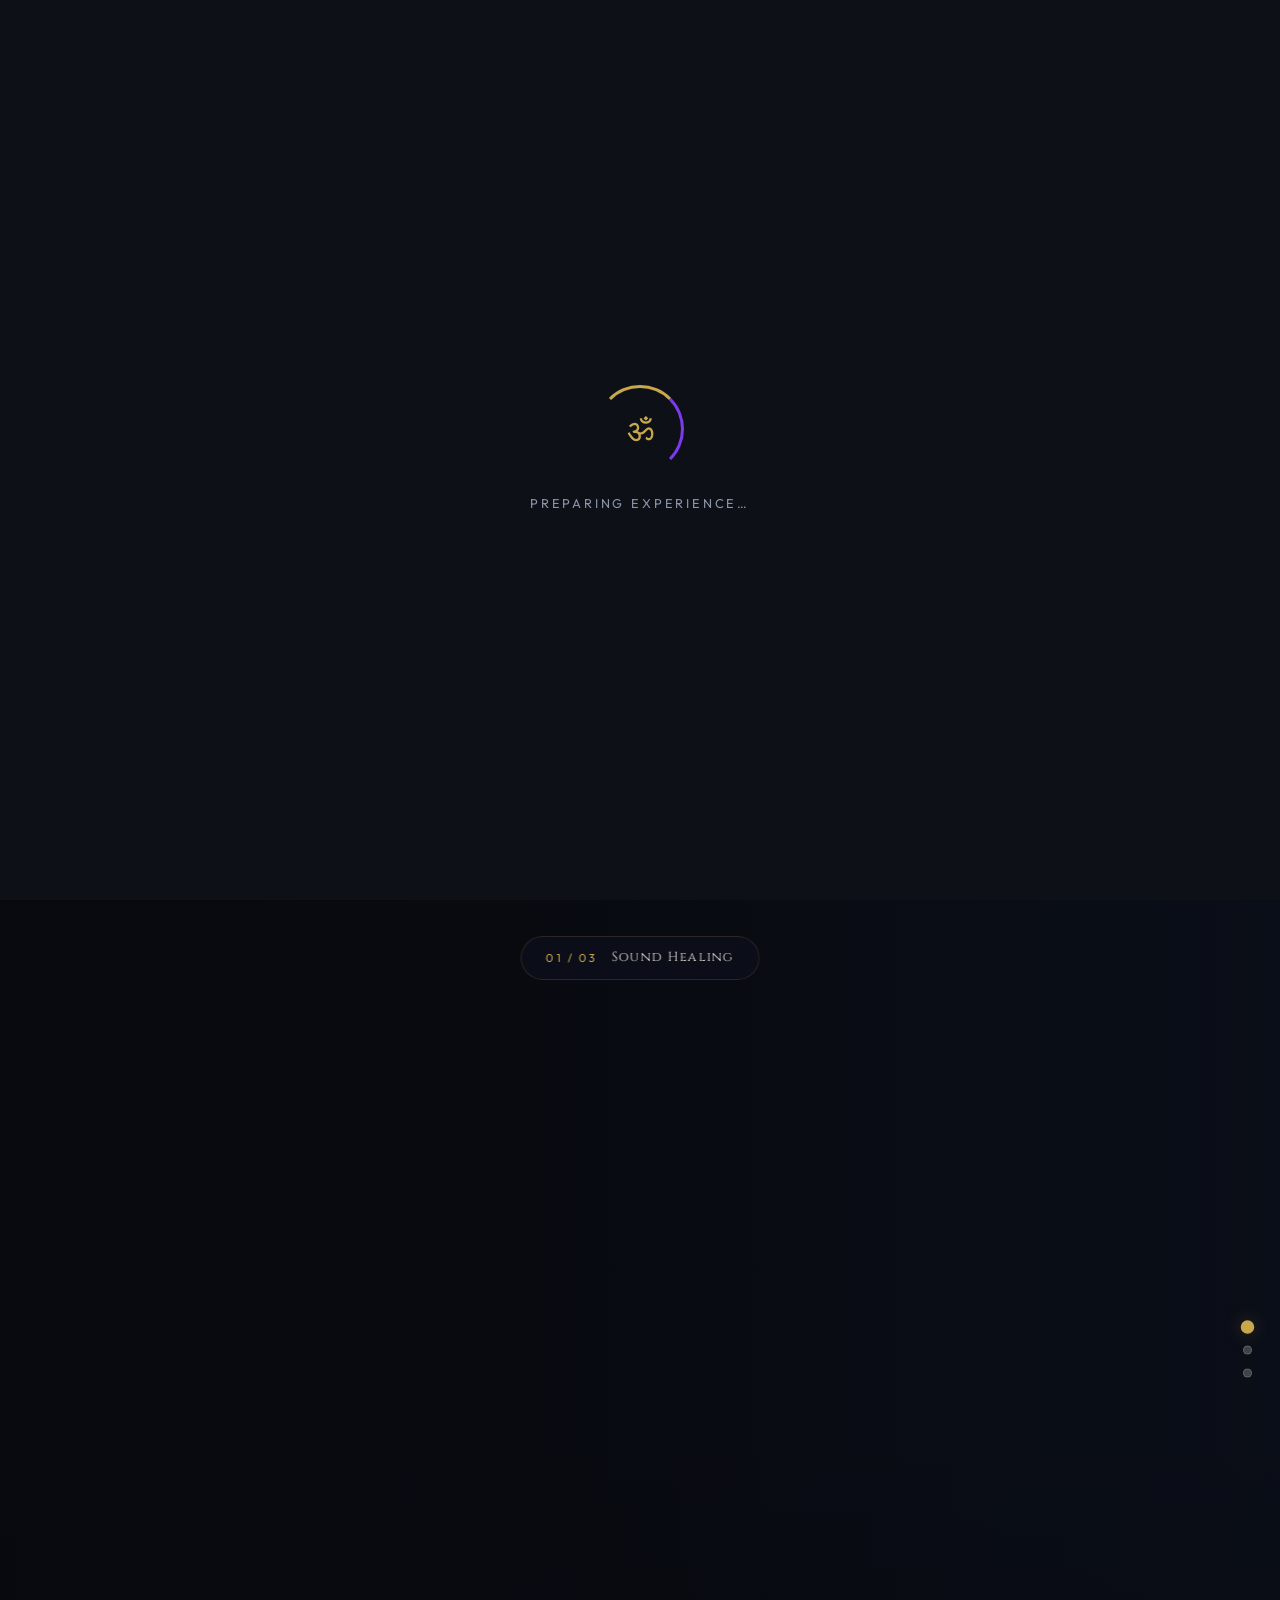
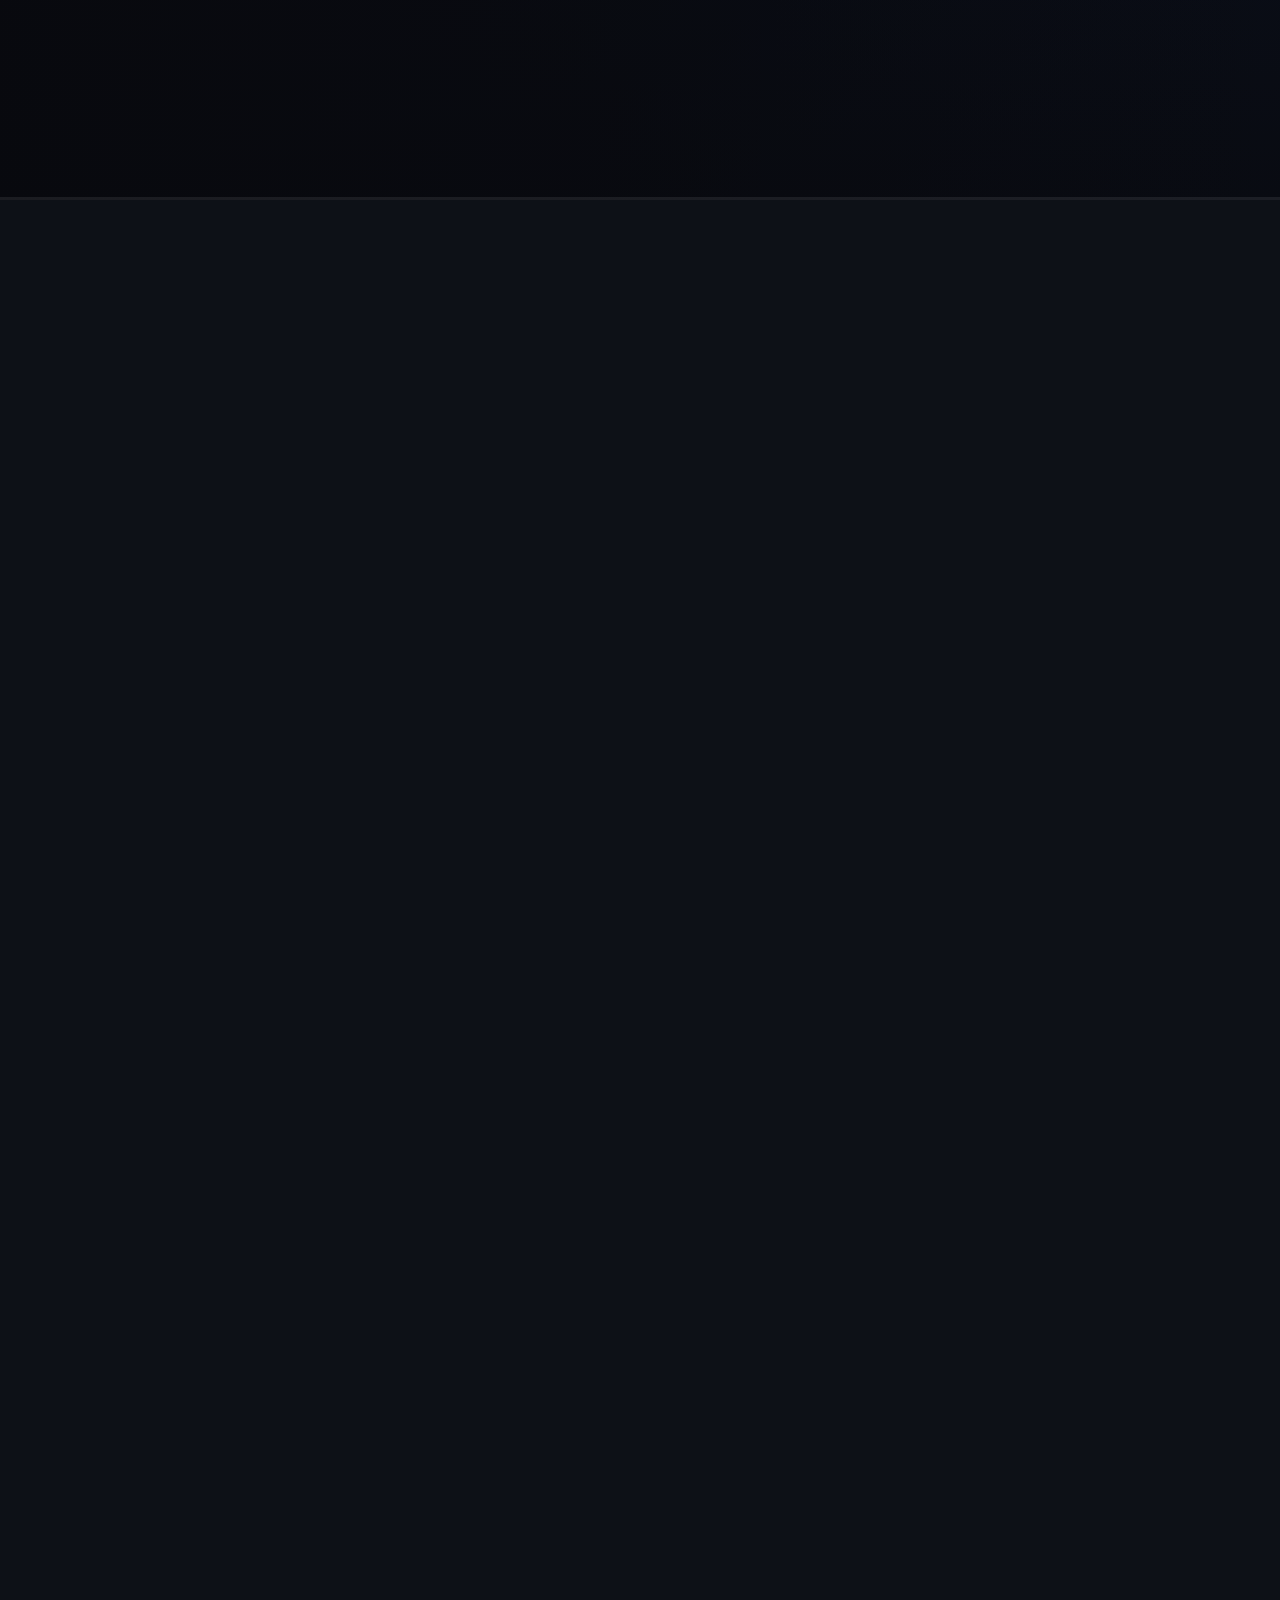
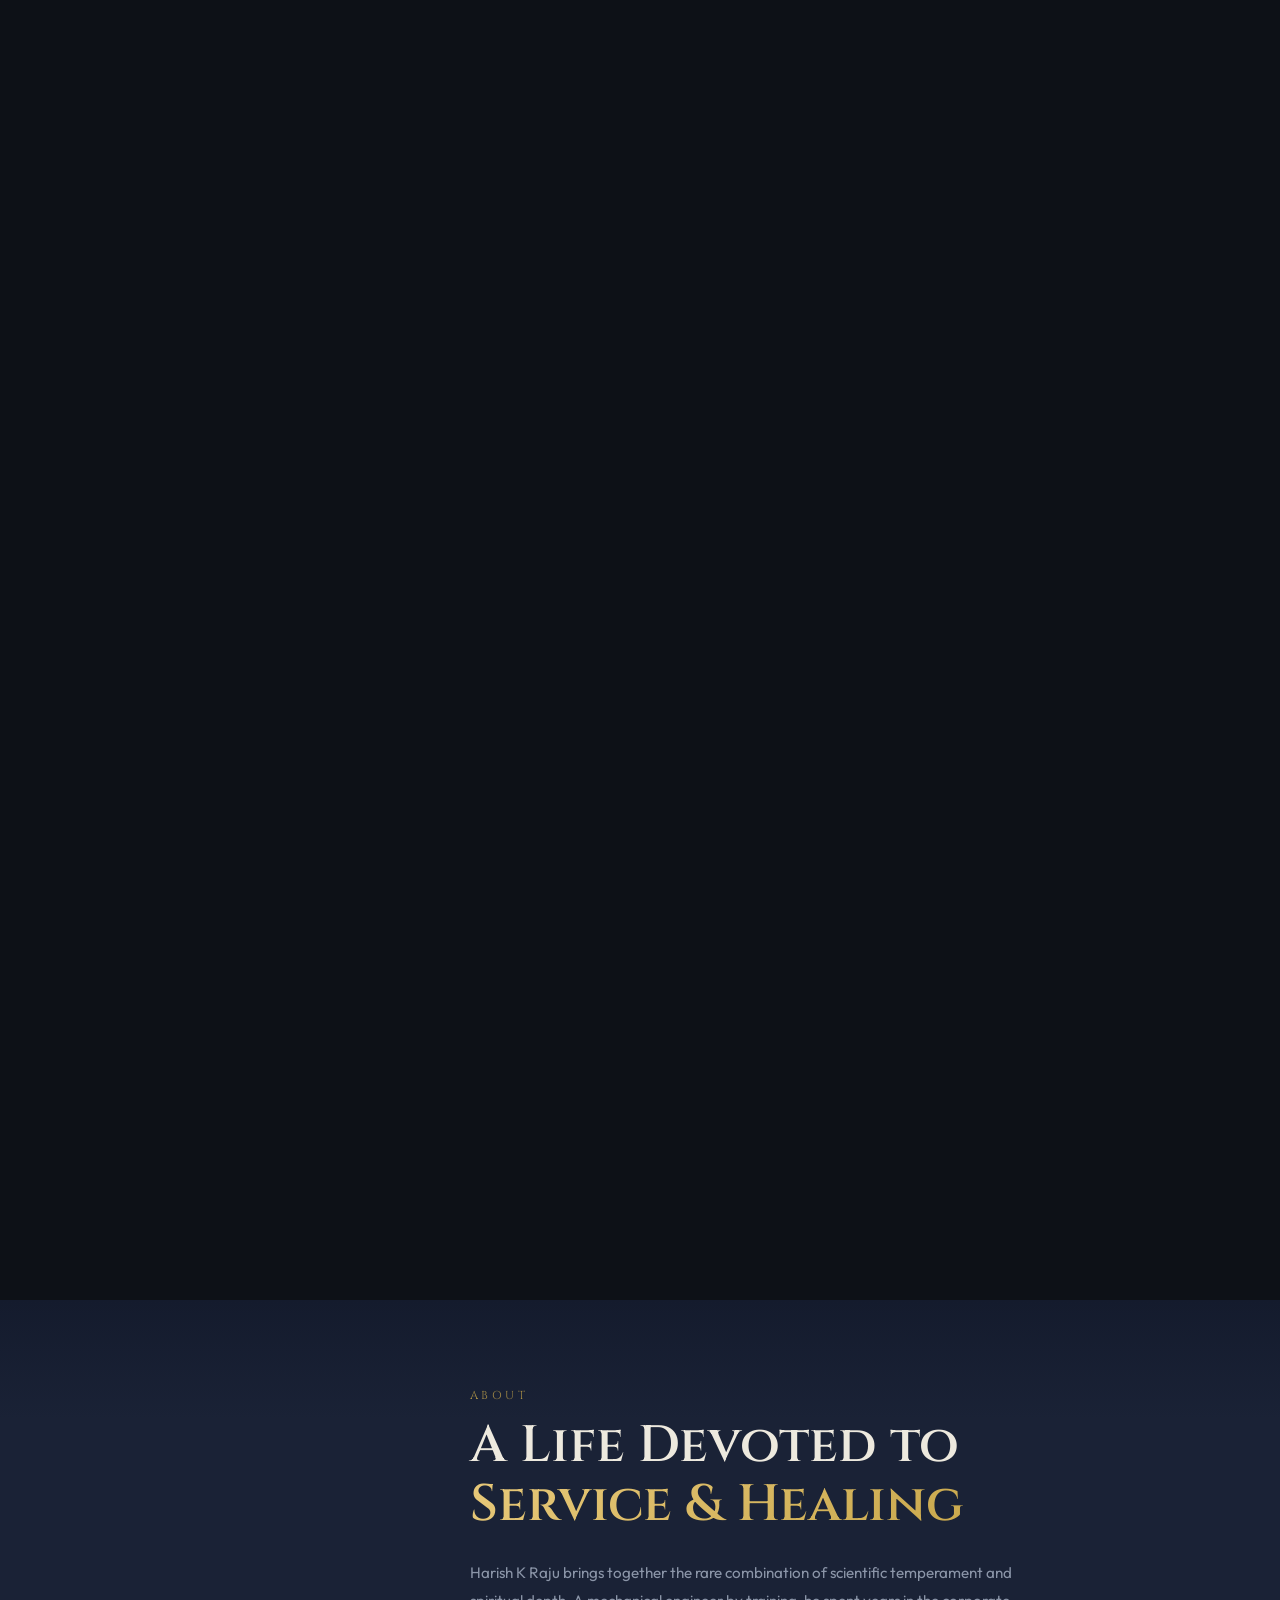
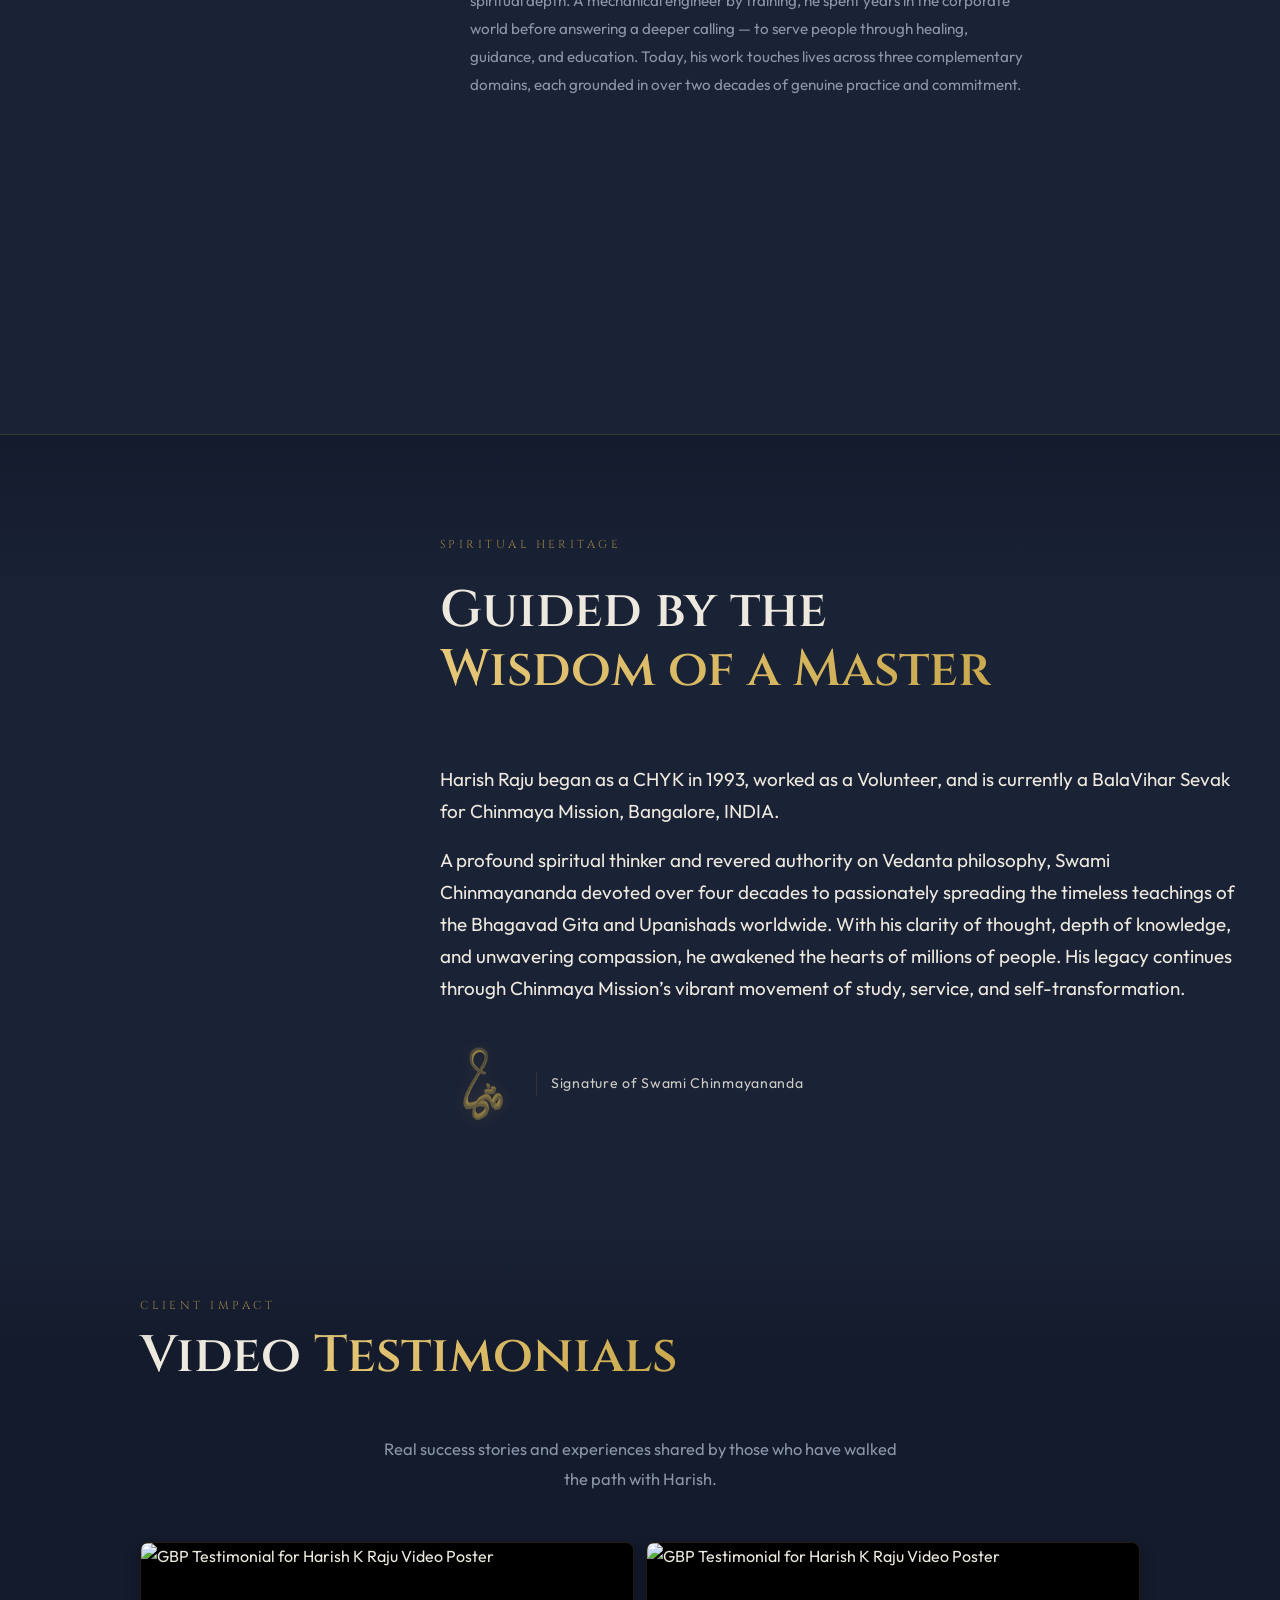
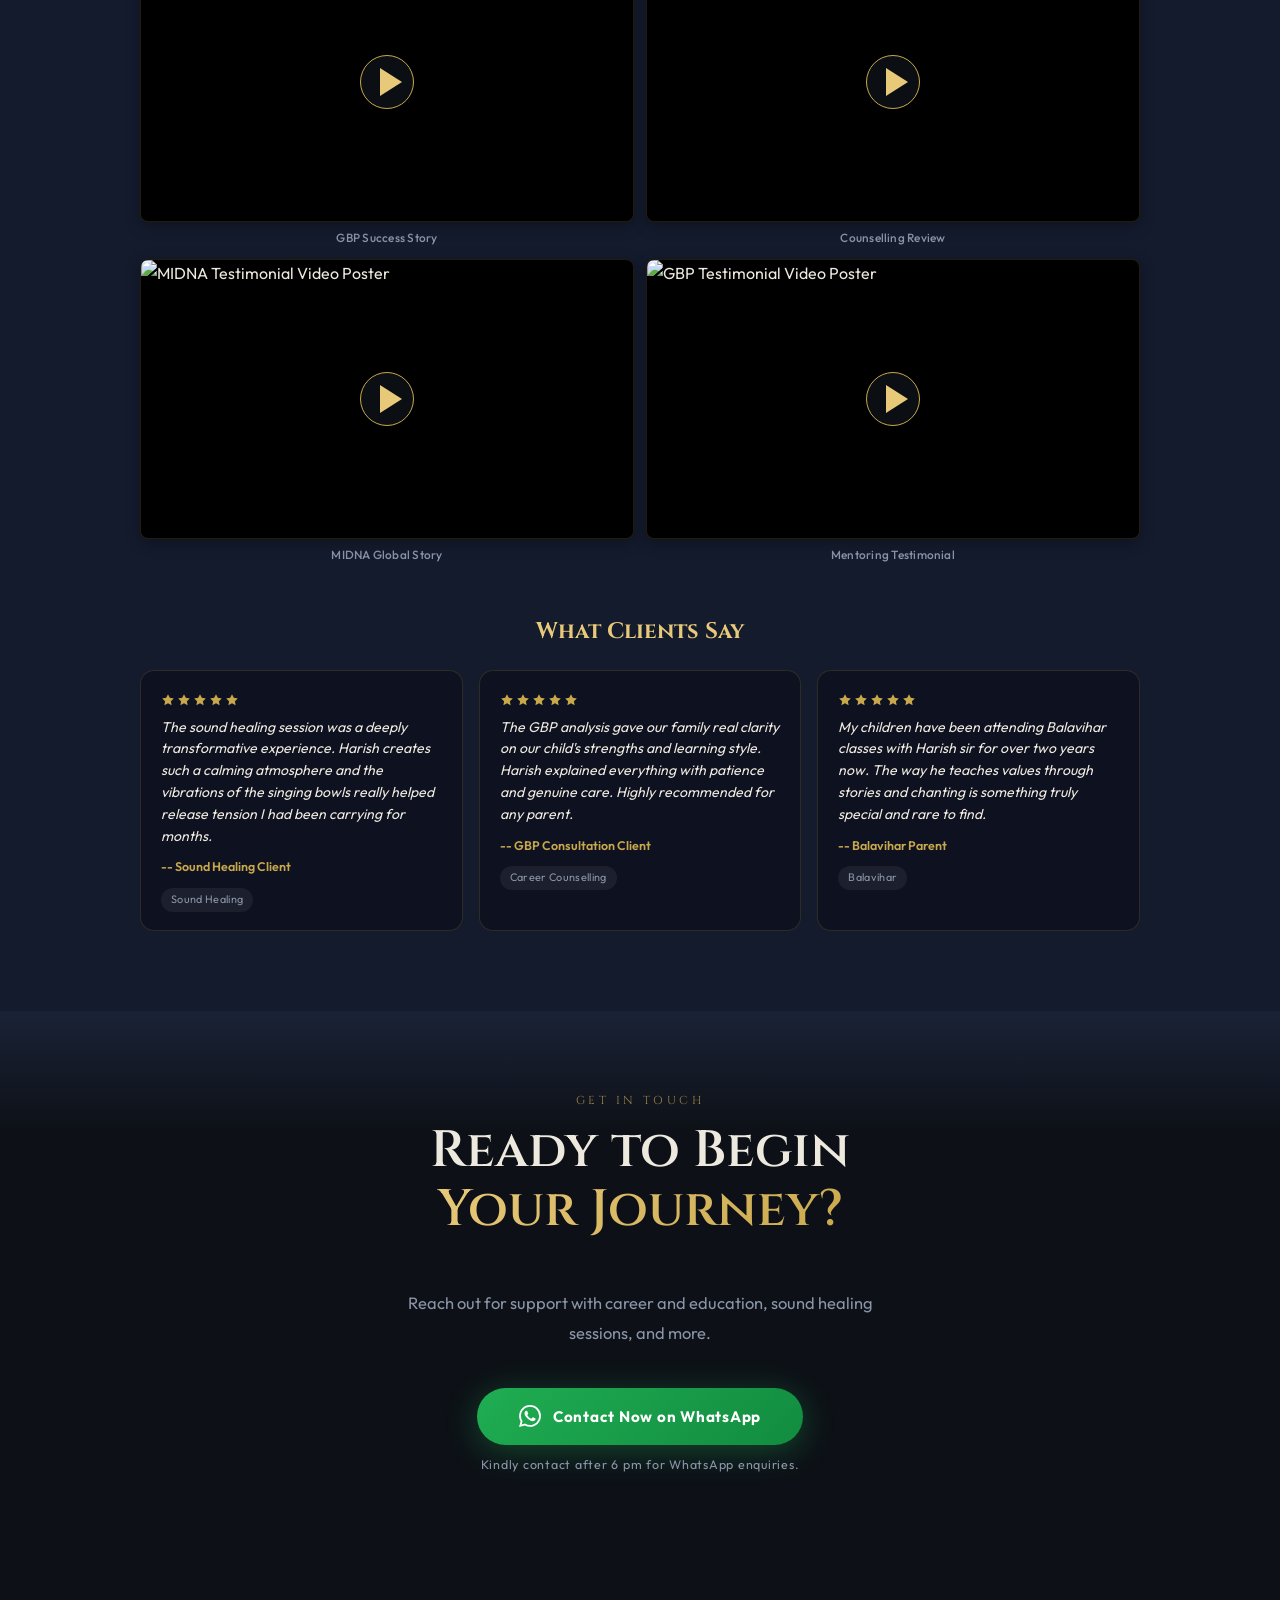
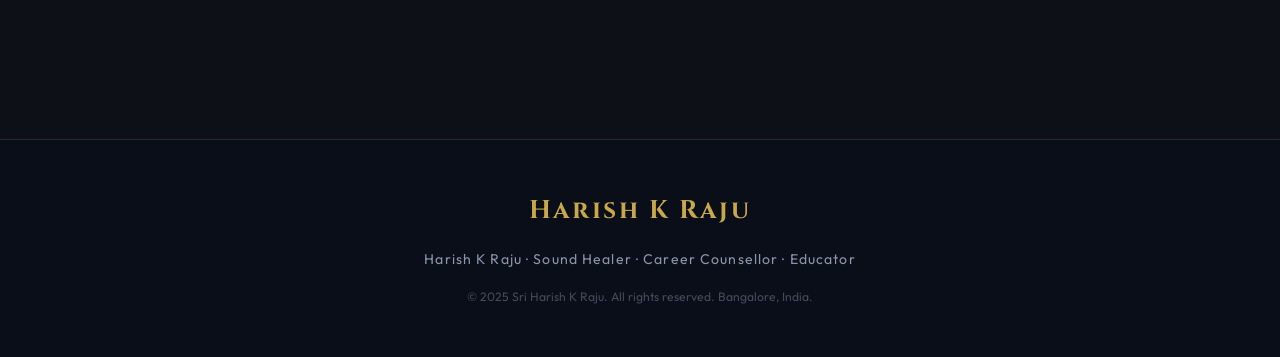
==== index.html @ a3d36a98 "Update Sanskrit section with NPS school name" ====
<!DOCTYPE html>
<html lang="en">
<head>
  <meta charset="UTF-8" />
  <meta name="viewport" content="width=device-width, initial-scale=1.0" />

  <!-- Google Analytics (GA4) Placeholder tag (gtag.js) -->
  <!-- REPLACE "G-XXXXXXXXXX" with your actual Google Analytics Measurement ID -->
  <script async src="https://www.googletagmanager.com/gtag/js?id=G-XXXXXXXXXX"></script>
  <script>
    window.dataLayer = window.dataLayer || [];
    function gtag(){dataLayer.push(arguments);}
    gtag('js', new Date());
    gtag('config', 'G-XXXXXXXXXX');
  </script>

  <title>Harish K Raju | Sound Healer, Career Counsellor &amp; Educator</title>
  <meta name="description" content="Holistic sound healing therapy, MIDNA Genetic Brain Profile mentoring, and value-based Sanskrit education by Sri Harish K Raju in Bangalore." />

  <!-- Canonical URL -->
  <link rel="canonical" href="https://harishkraju.com/" />

  <!-- Open Graph / Facebook / LinkedIn -->
  <meta property="og:type" content="website" />
  <meta property="og:url" content="https://harishkraju.com/" />
  <meta property="og:title" content="Harish K Raju | Sound Healer, Career Counsellor &amp; Educator" />
  <meta property="og:description" content="Holistic sound healing therapy, MIDNA Genetic Brain Profile mentoring, and value-based Sanskrit education by Sri Harish K Raju in Bangalore." />
  <meta property="og:image" content="https://harishkraju.com/harish_outdoor.jpg" />

  <!-- Twitter -->
  <meta property="twitter:card" content="summary_large_image" />
  <meta property="twitter:url" content="https://harishkraju.com/" />
  <meta property="twitter:title" content="Harish K Raju | Sound Healer, Career Counsellor &amp; Educator" />
  <meta property="twitter:description" content="Holistic sound healing therapy, MIDNA Genetic Brain Profile mentoring, and value-based Sanskrit education by Sri Harish K Raju in Bangalore." />
  <meta property="twitter:image" content="https://harishkraju.com/harish_outdoor.jpg" />

  <!-- JSON-LD Structured Data (Schema.org) -->
  <script type="application/ld+json">
  {
    "@context": "https://schema.org",
    "@type": "ProfessionalService",
    "name": "Sri Harish K Raju",
    "image": "https://harishkraju.com/harish_outdoor.jpg",
    "description": "Holistic sound healing sessions, MIDNA Genetic Brain Profiling (GBP) career counselling, and value-based Chinmaya Balavihar Sanskrit classes in Bangalore.",
    "address": {
      "@type": "PostalAddress",
      "addressLocality": "Bangalore",
      "addressRegion": "Karnataka",
      "postalCode": "560096",
      "addressCountry": "IN"
    },
    "geo": {
      "@type": "GeoCoordinates",
      "latitude": "13.0135",
      "longitude": "77.5482"
    },
    "url": "https://harishkraju.com/",
    "telephone": "+919845885305",
    "priceRange": "$$",
    "openingHoursSpecification": [
      {
        "@type": "OpeningHoursSpecification",
        "dayOfWeek": [
          "Monday",
          "Tuesday",
          "Wednesday",
          "Thursday",
          "Friday",
          "Saturday",
          "Sunday"
        ],
        "opens": "09:00",
        "closes": "21:00"
      }
    ],
    "sameAs": [
      "https://wa.me/919845885305"
    ]
  }
  </script>

  <!-- Google Fonts -->
  <link rel="preconnect" href="https://fonts.googleapis.com" />
  <link rel="preconnect" href="https://fonts.gstatic.com" crossorigin />
  <link href="https://fonts.googleapis.com/css2?family=Cinzel:wght@400;600;700;900&family=Outfit:wght@300;400;500;600;700&display=swap" rel="stylesheet" />

  <!-- Custom Gold Branded Favicon (SVG) -->
  <link rel="icon" href="data:image/svg+xml,<svg xmlns='http://www.w3.org/2000/svg' viewBox='0 0 100 100'><rect width='100' height='100' rx='50' fill='%230d1117'/><text y='65' x='50' font-family='Cinzel, serif' font-size='42' font-weight='bold' fill='%23c9a84c' text-anchor='middle'>HKR</text></svg>">

  <link rel="stylesheet" href="style.css" />
</head>
<body>

  <!-- ====================== LOADER ====================== -->
  <div id="loader">
    <div class="loader-inner">
      <div class="loader-ring"></div>
      <span class="loader-om">&#2384;</span>
    </div>
    <p class="loader-text">Preparing Experience&hellip;</p>
  </div>

  <!-- ====================== NAVBAR ====================== -->
  <nav id="navbar">
    <div class="nav-logo">Harish K Raju</div>
    <ul class="nav-links">
      <li><a href="#hero"     class="nav-link">Home</a></li>
      <li><a href="#services" class="nav-link">Services</a></li>
      <li><a href="#about"    class="nav-link">About</a></li>
      <li><a href="#contact"  class="nav-link">Connect</a></li>
    </ul>
    <div class="nav-hamburger" id="nav-hamburger">
      <span></span><span></span><span></span>
    </div>
  </nav>

  <!-- ====================== HERO ====================== -->
  <section id="hero">
    <canvas id="hero-canvas"></canvas>
    <div class="hero-bg">
      <div class="orb orb-violet"></div>
      <div class="orb orb-gold"></div>
      <div class="orb orb-cyan"></div>
    </div>

    <div class="hero-content" id="hero-content">
      <div class="hero-eyebrow" id="hero-eyebrow">Harmony. Clarity. Purpose.</div>
      <h1 class="hero-title">
        <span class="hl" id="hl1">Harish K Raju</span>
      </h1>
      <p class="hero-sub" id="hero-sub">Sound Healing &middot; Career Counselling &middot; Balavihar classes</p>
      <p class="hero-loc" id="hero-loc">
        <svg width="14" height="14" viewBox="0 0 24 24" fill="none" stroke="currentColor" stroke-width="2.5">
          <path d="M21 10c0 7-9 13-9 13S3 17 3 10a9 9 0 0 1 18 0z"/>
          <circle cx="12" cy="10" r="3"/>
        </svg>
        Mahalakshmi Layout, Bangalore, India
      </p>
      <div class="hero-btns" id="hero-btns">
        <a href="#services" class="btn-primary" id="btn-services">Explore Services</a>
        <a href="https://wa.me/919845885305" class="btn-ghost btn-whatsapp" id="btn-contact" target="_blank" rel="noopener">Contact Now</a>
      </div>
    </div>
  </section>

  <!-- ====================== SERVICES ====================== -->
  <!--
    #services is 400vh tall. #video-pin is sticky (100vh, top:0).
    GSAP ScrollTrigger maps scroll progress (0-1) to card/bg/3D transitions.
  -->
  <section id="services">
    <div id="video-pin">

      <div class="vbg" id="vbg-0" style="background-image: url('sound_healing_bg.jpg');"></div>
      <div class="vbg" id="vbg-1" style="background-image: url('midna_counselling_bg.jpg');"></div>
      <div class="vbg" id="vbg-2" style="background-image: url('sanskrit_balavihar_bg.jpg');"></div>

      <!-- Interactive 3D WebGL Canvas -->
      <canvas id="three-canvas"></canvas>

      <!-- Dark gradient overlay so text reads clearly -->
      <div class="vgrad"></div>

      <!-- Top label -->
      <div class="vtop-label">
        <span class="vtop-step" id="vtop-step">01 / 03</span>
        <span class="vtop-name" id="vtop-name">Sound Healing</span>
      </div>

      <!-- ── Service Card 1: Sound Healing ── -->
      <div class="vcard" id="vcard-0">
        <div class="vcard-inner">
          <div class="vnum">01</div>
          <div class="vtag">Service I</div>
          <h2 class="vtitle">Sound Healing &amp; Reiki Therapy</h2>
          <p class="vdesc">
            Your nervous system has a direct access point through your ears. Harish is a certified Reiki practitioner and Sound Healing Therapist, trained in Past Life Regression Therapy. Using Tibetan singing bowls, vibrational frequencies, and ancient healing modalities, he helps restore balance in mind, body, and spirit.
          </p>

          <!-- Sound Healing Benefits -->
          <div class="vbenefits">
            <p class="vbenefits-title">Why Sound Healing Works</p>
            <div class="vbenefits-grid">
              <div class="vbenefit-item">
                <span class="vbenefit-icon-wrap">
                  <svg width="16" height="16" viewBox="0 0 24 24" fill="none" stroke="currentColor" stroke-width="2"><path d="M9 18V5l12-2v13"/><circle cx="6" cy="18" r="3"/><circle cx="18" cy="16" r="3"/></svg>
                </span>
                <div>
                  <strong>Vagus Nerve Activation</strong>
                  <p>Sound travels through the middle ear directly stimulating the vagus nerve — the body's built-in pathway for deep rest and healing.</p>
                </div>
              </div>
              <div class="vbenefit-item">
                <span class="vbenefit-icon-wrap">
                  <svg width="16" height="16" viewBox="0 0 24 24" fill="none" stroke="currentColor" stroke-width="2"><path d="M22 12h-4l-3 9L9 3l-3 9H2"/></svg>
                </span>
                <div>
                  <strong>Stress &amp; Cortisol Reduction</strong>
                  <p>Research shows sound therapy can significantly lower cortisol levels, easing both mental tension and physical stress responses.</p>
                </div>
              </div>
              <div class="vbenefit-item">
                <span class="vbenefit-icon-wrap">
                  <svg width="16" height="16" viewBox="0 0 24 24" fill="none" stroke="currentColor" stroke-width="2"><path d="M21 12.79A9 9 0 1 1 11.21 3 7 7 0 0 0 21 12.79z"/></svg>
                </span>
                <div>
                  <strong>Deeper Sleep</strong>
                  <p>Specific frequencies guide the brain into theta and delta states associated with restorative, deep sleep.</p>
                </div>
              </div>
              <div class="vbenefit-item">
                <span class="vbenefit-icon-wrap">
                  <svg width="16" height="16" viewBox="0 0 24 24" fill="none" stroke="currentColor" stroke-width="2"><polyline points="22 12 18 12 15 21 9 3 6 12 2 12"/></svg>
                </span>
                <div>
                  <strong>Lower Blood Pressure</strong>
                  <p>The deep relaxation response naturally helps reduce blood pressure and heart rate through enhanced vagal tone.</p>
                </div>
              </div>
              <div class="vbenefit-item">
                <span class="vbenefit-icon-wrap">
                  <svg width="16" height="16" viewBox="0 0 24 24" fill="none" stroke="currentColor" stroke-width="2"><circle cx="12" cy="12" r="10"/><line x1="12" y1="8" x2="12" y2="12"/><line x1="12" y1="16" x2="12.01" y2="16"/></svg>
                </span>
                <div>
                  <strong>Pain Management</strong>
                  <p>Vibrational frequencies promote endorphin release and deep muscle relaxation, reducing chronic pain perception.</p>
                </div>
              </div>
              <div class="vbenefit-item">
                <span class="vbenefit-icon-wrap">
                  <svg width="16" height="16" viewBox="0 0 24 24" fill="none" stroke="currentColor" stroke-width="2"><path d="M20.84 4.61a5.5 5.5 0 0 0-7.78 0L12 5.67l-1.06-1.06a5.5 5.5 0 0 0-7.78 7.78l1.06 1.06L12 21.23l7.78-7.78 1.06-1.06a5.5 5.5 0 0 0 0-7.78z"/></svg>
                </span>
                <div>
                  <strong>Emotional Balance</strong>
                  <p>Sound therapy helps process and release stored emotional tension, reducing anxiety, mood swings, and low mood.</p>
                </div>
              </div>
            </div>
          </div>

          <div class="vgallery vgallery-4">
            <img src="harish_outdoor.jpg"  alt="Outdoor sound healing session" class="vgallery-img" loading="lazy" />
            <img src="healing_session_1.jpg"  alt="Sound healing with singing bowls" class="vgallery-img" loading="lazy" />
            <img src="healing_session_2.jpg"  alt="Sound healing group meditation" class="vgallery-img" loading="lazy" />
            <img src="healing_session_3.jpg"  alt="Sound healing therapy session with singing bowls on the body" class="vgallery-img" loading="lazy" />
          </div>

          <!-- QR Code: Sound Healing Gallery -->
          <a href="https://photos.app.goo.gl/CCCtXs22mWpUTJJh6" target="_blank" rel="noopener" class="qr-wrap">
            <img src="qr_sound_healing.png" width="100" height="100" alt="Sound Healing Album QR Code" loading="lazy" />
            <span class="qr-label">Scan or click for more photos</span>
          </a>

          <ul class="vpills">
            <li>Sound Healing Therapy</li>
            <li>Reiki Practitioner</li>
            <li>Past Life Regression</li>
            <li>Advanced Meditation</li>
          </ul>
          <a href="https://wa.me/919845885305" class="vcard-wa" target="_blank" rel="noopener">
            <svg viewBox="0 0 24 24" fill="currentColor" width="18" height="18"><path d="M17.472 14.382c-.297-.149-1.758-.867-2.03-.967-.273-.099-.471-.148-.67.15-.197.297-.767.966-.94 1.164-.173.199-.347.223-.644.075-.297-.15-1.255-.463-2.39-1.475-.883-.788-1.48-1.761-1.653-2.059-.173-.297-.018-.458.13-.606.134-.133.298-.347.446-.52.149-.174.198-.298.298-.497.099-.198.05-.371-.025-.52-.075-.149-.669-1.612-.916-2.207-.242-.579-.487-.5-.669-.51-.173-.008-.371-.01-.57-.01-.198 0-.52.074-.792.372-.272.297-1.04 1.016-1.04 2.479 0 1.462 1.065 2.875 1.213 3.074.149.198 2.096 3.2 5.077 4.487.709.306 1.262.489 1.694.625.712.227 1.36.195 1.871.118.571-.085 1.758-.719 2.006-1.413.248-.694.248-1.289.173-1.413-.074-.124-.272-.198-.57-.347m-5.421 7.403h-.004a9.87 9.87 0 0 1-5.031-1.378l-.361-.214-3.741.982.998-3.648-.235-.374a9.86 9.86 0 0 1-1.51-5.26c.001-5.45 4.436-9.884 9.888-9.884 2.64 0 5.122 1.03 6.988 2.898a9.825 9.825 0 0 1 2.893 6.994c-.003 5.45-4.437 9.884-9.885 9.884m8.413-18.297A11.815 11.815 0 0 0 12.05 0C5.495 0 .16 5.335.157 11.892c0 2.096.547 4.142 1.588 5.945L.057 24l6.305-1.654a11.882 11.882 0 0 0 5.683 1.448h.005c6.554 0 11.89-5.335 11.893-11.893a11.821 11.821 0 0 0-3.48-8.413Z"/></svg>
            Book a Session
          </a>
        </div>
      </div>

      <!-- ── Service Card 2: MIDNA ── -->
      <div class="vcard" id="vcard-1">
        <div class="vcard-inner">
          <div class="vnum">02</div>
          <div class="vtag">Service II</div>
          <h2 class="vtitle">MIDNA GBP (Genetic Brain Profiling) Expert<br/>&amp; Smart Life Coach</h2>
          <p class="vdesc">
            Harish is a certified Genetic Brain Profiling Expert (GBP Expert) &amp; Smart Life Coach under MIDNA Global. GBP uses Dermatoglyphics — a fingerprint-based neuroscience — to decode your inherent strengths, learning potential, and personality from as young as age 2. This empowers parents, students, and professionals to make informed decisions about education, career, and personal growth.
          </p>
          <div class="midna-logo-wrap">
            <img src="midna_combined.png" alt="MIDNA Global — Transforming Lives" class="midna-logo" loading="lazy" style="max-height: 70px; max-width: 280px;" />
          </div>
          <!-- Session photos -->
          <div class="vgallery vgallery-4">
            <img src="midna_nat2026.jpg" alt="MIDNA NAT2026 Decoding Expert Certificate of Competency" class="vgallery-img" loading="lazy" />
            <img src="midna_banner.png" alt="MIDNA Genetic Brain Profiling Banner" class="vgallery-img" loading="lazy" />
            <img src="midna_network.png" alt="MIDNA Brain Network" class="vgallery-img" loading="lazy" />
            <img src="midna_2.png" alt="Genetic Brain Profiling explanation" class="vgallery-img" loading="lazy" />
            <img src="midna_4.png" alt="Harish K Raju Services Info" class="vgallery-img" loading="lazy" />
          </div>

          <!-- QR Code: MIDNA GBP Gallery -->
          <a href="https://photos.app.goo.gl/Uh9x4esgtTVh8sh37" target="_blank" rel="noopener" class="qr-wrap">
            <img src="qr_midna_gbp.png" width="100" height="100" alt="MIDNA GBP Album QR Code" loading="lazy" />
            <span class="qr-label">Scan or click for more photos</span>
          </a>

          <ul class="vpills">
            <li>Genetic Brain Profiling (GBP)</li>
            <li>Dermatoglyphics Analysis</li>
            <li>NLP Practitioner</li>
            <li>Career &amp; Life Mentoring</li>
            <li>Public Speaking Coach</li>
          </ul>
          <a href="https://wa.me/919845885305" class="vcard-wa" target="_blank" rel="noopener">
            <svg viewBox="0 0 24 24" fill="currentColor" width="18" height="18"><path d="M17.472 14.382c-.297-.149-1.758-.867-2.03-.967-.273-.099-.471-.148-.67.15-.197.297-.767.966-.94 1.164-.173.199-.347.223-.644.075-.297-.15-1.255-.463-2.39-1.475-.883-.788-1.48-1.761-1.653-2.059-.173-.297-.018-.458.13-.606.134-.133.298-.347.446-.52.149-.174.198-.298.298-.497.099-.198.05-.371-.025-.52-.075-.149-.669-1.612-.916-2.207-.242-.579-.487-.5-.669-.51-.173-.008-.371-.01-.57-.01-.198 0-.52.074-.792.372-.272.297-1.04 1.016-1.04 2.479 0 1.462 1.065 2.875 1.213 3.074.149.198 2.096 3.2 5.077 4.487.709.306 1.262.489 1.694.625.712.227 1.36.195 1.871.118.571-.085 1.758-.719 2.006-1.413.248-.694.248-1.289.173-1.413-.074-.124-.272-.198-.57-.347m-5.421 7.403h-.004a9.87 9.87 0 0 1-5.031-1.378l-.361-.214-3.741.982.998-3.648-.235-.374a9.86 9.86 0 0 1-1.51-5.26c.001-5.45 4.436-9.884 9.888-9.884 2.64 0 5.122 1.03 6.988 2.898a9.825 9.825 0 0 1 2.893 6.994c-.003 5.45-4.437 9.884-9.885 9.884m8.413-18.297A11.815 11.815 0 0 0 12.05 0C5.495 0 .16 5.335.157 11.892c0 2.096.547 4.142 1.588 5.945L.057 24l6.305-1.654a11.882 11.882 0 0 0 5.683 1.448h.005c6.554 0 11.89-5.335 11.893-11.893a11.821 11.821 0 0 0-3.48-8.413Z"/></svg>
            Get GBP Consultation
          </a>
        </div>
      </div>

      <!-- ── Service Card 3: Balavihar ── -->
      <div class="vcard" id="vcard-2">
        <div class="vcard-inner">
          <div class="vnum">03</div>
          <div class="vtag">Service III</div>
          <h2 class="vtitle">Chinmaya Balavihar<br/>Sevak &amp; Sanskrit Teacher</h2>
          <p class="vdesc">
            Since 2001, Harish has nurtured children aged 5&ndash;16 in the living traditions of India &mdash; chanting the Bhagavad Gita, Vishnu Sahasranama, Hanuman Chalisa, and Shlokas alongside value-based lessons drawn from sacred scriptures. Classes are available online and offline, rooted in over two decades of devoted Seva with the Chinmaya Mission. He also works as a Sanskrit Teacher for NPS, a reputed CBSE school in Bangalore.
          </p>
          <!-- Session photos -->
          <div class="vgallery vgallery-4">
            <img src="sanskrit_1.jpg" alt="Balavihar kids sitting on rug" class="vgallery-img" loading="lazy" />
            <img src="sanskrit_2.jpg" alt="Balavihar children with Harish K Raju" class="vgallery-img" loading="lazy" />
            <img src="sanskrit_3.jpg" alt="Harish K Raju addressing Balavihar students" class="vgallery-img" loading="lazy" />
            <img src="sanskrit_4.jpg" alt="Harish teaching Balavihar class" class="vgallery-img" loading="lazy" />
          </div>

          <!-- QR Code: Balavihar Gallery -->
          <a href="https://photos.app.goo.gl/FF2JXaLdVypQgKze7" target="_blank" rel="noopener" class="qr-wrap">
            <img src="qr_sanskrit.png" width="100" height="100" alt="Balavihar Album QR Code" loading="lazy" />
            <span class="qr-label">Scan or click for more photos</span>
          </a>

          <ul class="vpills">
            <li>Chinmaya Balavihar Sevak</li>
            <li>Sanskrit Teacher (NPS, CBSE)</li>
            <li>Balavihar (Ages 5&ndash;16)</li>
            <li>Online &amp; Offline Sanskrit Classes</li>
            <li>Bhagavad Gita Chanting</li>
          </ul>
          <a href="https://wa.me/919845885305" class="vcard-wa" target="_blank" rel="noopener">
            <svg viewBox="0 0 24 24" fill="currentColor" width="18" height="18"><path d="M17.472 14.382c-.297-.149-1.758-.867-2.03-.967-.273-.099-.471-.148-.67.15-.197.297-.767.966-.94 1.164-.173.199-.347.223-.644.075-.297-.15-1.255-.463-2.39-1.475-.883-.788-1.48-1.761-1.653-2.059-.173-.297-.018-.458.13-.606.134-.133.298-.347.446-.52.149-.174.198-.298.298-.497.099-.198.05-.371-.025-.52-.075-.149-.669-1.612-.916-2.207-.242-.579-.487-.5-.669-.51-.173-.008-.371-.01-.57-.01-.198 0-.52.074-.792.372-.272.297-1.04 1.016-1.04 2.479 0 1.462 1.065 2.875 1.213 3.074.149.198 2.096 3.2 5.077 4.487.709.306 1.262.489 1.694.625.712.227 1.36.195 1.871.118.571-.085 1.758-.719 2.006-1.413.248-.694.248-1.289.173-1.413-.074-.124-.272-.198-.57-.347m-5.421 7.403h-.004a9.87 9.87 0 0 1-5.031-1.378l-.361-.214-3.741.982.998-3.648-.235-.374a9.86 9.86 0 0 1-1.51-5.26c.001-5.45 4.436-9.884 9.888-9.884 2.64 0 5.122 1.03 6.988 2.898a9.825 9.825 0 0 1 2.893 6.994c-.003 5.45-4.437 9.884-9.885 9.884m8.413-18.297A11.815 11.815 0 0 0 12.05 0C5.495 0 .16 5.335.157 11.892c0 2.096.547 4.142 1.588 5.945L.057 24l6.305-1.654a11.882 11.882 0 0 0 5.683 1.448h.005c6.554 0 11.89-5.335 11.893-11.893a11.821 11.821 0 0 0-3.48-8.413Z"/></svg>
            Enrol for Classes
          </a>
        </div>
      </div>

      <!-- Progress bar -->
      <div id="vprogress">
        <div id="vprogress-fill"></div>
      </div>

      <!-- Side dots -->
      <div id="vdots">
        <button class="vdot active" data-i="0" title="Sound Healing"></button>
        <button class="vdot"        data-i="1" title="MIDNA Counselling"></button>
        <button class="vdot"        data-i="2" title="Balavihar Sevak"></button>
      </div>

    </div>
    <!-- Section height creates the scroll room -->
  </section>

  <!-- ====================== ABOUT ====================== -->
  <section id="about">
    <div class="section-fade-top"></div>
    <div class="container">
      <div class="about-grid-new">

        <!-- Photo column -->
        <div class="about-photo-col">
          <div class="photo-frame anim-photo">
            <div class="photo-glow-back"></div>
            <div class="photo-inner">
              <img src="harish_outdoor.jpg" alt="Sri Harish K Raju" class="profile-img" loading="lazy" />
            </div>
            <div class="photo-badge">
              <span class="badge-title">Sri Harish K Raju</span>
              <span class="badge-sub">Sound Healer &middot; Career Counsellor &middot; Educator</span>
            </div>
          </div>
        </div>

        <!-- Content column -->
        <div class="about-content-col">
          <p class="eyebrow">About</p>
          <h2 class="sec-title">A Life Devoted to<br/><em>Service &amp; Healing</em></h2>
          <p class="about-bio">
            Harish K Raju brings together the rare combination of scientific temperament and spiritual depth. A mechanical engineer by training, he spent years in the corporate world before answering a deeper calling &mdash; to serve people through healing, guidance, and education. Today, his work touches lives across three complementary domains, each grounded in over two decades of genuine practice and commitment.
          </p>

          <!-- Credential badges — no emojis, no timeline -->
          <div class="cred-grid">
            <div class="cred-badge anim-card">
              <svg class="cred-icon" width="18" height="18" viewBox="0 0 24 24" fill="none" stroke="currentColor" stroke-width="2"><path d="M9 18V5l12-2v13"/><circle cx="6" cy="18" r="3"/><circle cx="18" cy="16" r="3"/></svg>
              Certified Sound Healing Therapist
            </div>
            <div class="cred-badge anim-card">
              <svg class="cred-icon" width="18" height="18" viewBox="0 0 24 24" fill="none" stroke="currentColor" stroke-width="2"><circle cx="12" cy="12" r="10"/><path d="M12 8v4l3 3"/></svg>
              Reiki Practitioner
            </div>
            <div class="cred-badge anim-card">
              <svg class="cred-icon" width="18" height="18" viewBox="0 0 24 24" fill="none" stroke="currentColor" stroke-width="2"><rect x="2" y="3" width="20" height="14" rx="2"/><line x1="8" y1="21" x2="16" y2="21"/><line x1="12" y1="17" x2="12" y2="21"/></svg>
              MIDNA GBP Expert
            </div>
            <div class="cred-badge anim-card">
              <svg class="cred-icon" width="18" height="18" viewBox="0 0 24 24" fill="none" stroke="currentColor" stroke-width="2"><path d="M17 21v-2a4 4 0 0 0-4-4H5a4 4 0 0 0-4 4v2"/><circle cx="9" cy="7" r="4"/><path d="M23 21v-2a4 4 0 0 0-3-3.87"/><path d="M16 3.13a4 4 0 0 1 0 7.75"/></svg>
              NLP Practitioner
            </div>
            <div class="cred-badge anim-card">
              <svg class="cred-icon" width="18" height="18" viewBox="0 0 24 24" fill="none" stroke="currentColor" stroke-width="2"><path d="M22 10v6M2 10l10-5 10 5-10 5z"/><path d="M6 12v5c3 3 9 3 12 0v-5"/></svg>
              B.E. (Mech), B.Ed.
            </div>
            <div class="cred-badge anim-card">
              <svg class="cred-icon" width="18" height="18" viewBox="0 0 24 24" fill="none" stroke="currentColor" stroke-width="2"><circle cx="12" cy="12" r="10"/><line x1="2" y1="12" x2="22" y2="12"/><path d="M12 2a15.3 15.3 0 0 1 4 10 15.3 15.3 0 0 1-4 10 15.3 15.3 0 0 1-4-10 15.3 15.3 0 0 1 4-10z"/></svg>
              Fluent in 5 Languages + A1 German
            </div>
            <div class="cred-badge anim-card">
              <svg class="cred-icon" width="18" height="18" viewBox="0 0 24 24" fill="none" stroke="currentColor" stroke-width="2"><path d="M20.84 4.61a5.5 5.5 0 0 0-7.78 0L12 5.67l-1.06-1.06a5.5 5.5 0 0 0-7.78 7.78l1.06 1.06L12 21.23l7.78-7.78 1.06-1.06a5.5 5.5 0 0 0 0-7.78z"/></svg>
              Chinmaya Balavihar Sevak (Since 2001)
            </div>
            <div class="cred-badge anim-card">
              <svg class="cred-icon" width="18" height="18" viewBox="0 0 24 24" fill="none" stroke="currentColor" stroke-width="2"><path d="M21 15a2 2 0 0 1-2 2H7l-4 4V5a2 2 0 0 1 2-2h14a2 2 0 0 1 2 2z"/></svg>
              Art of Living Volunteer
            </div>
          </div>
        </div>

      </div>
    </div>
  </section>

  <!-- ====================== SPIRITUAL HERITAGE / GURU ====================== -->
  <section id="guru">
    <div class="section-fade-top"></div>
    <div class="container">
      <div class="guru-grid">
        <!-- Photo Column -->
        <div class="guru-photo-col">
          <div class="photo-frame anim-photo">
            <div class="photo-glow-back"></div>
            <div class="photo-inner">
              <img src="swami_portrait.jpg" alt="Swami Chinmayananda" class="profile-img" loading="lazy" />
            </div>
            <div class="photo-badge">
              <span class="badge-title">Swami Chinmayananda</span>
              <span class="badge-sub">Founder of Chinmaya Mission</span>
            </div>
          </div>
        </div>

        <!-- Content Column -->
        <div class="guru-content-col">
          <p class="eyebrow">Spiritual Heritage</p>
          <h2 class="sec-title">Guided by the<br/><em>Wisdom of a Master</em></h2>
          <p class="guru-text">
            Harish Raju began as a CHYK in 1993, worked as a Volunteer, and is currently a BalaVihar Sevak for Chinmaya Mission, Bangalore, INDIA.
          </p>
          <p class="guru-text">
            A profound spiritual thinker and revered authority on Vedanta philosophy, Swami Chinmayananda devoted over four decades to passionately spreading the timeless teachings of the Bhagavad Gita and Upanishads worldwide. With his clarity of thought, depth of knowledge, and unwavering compassion, he awakened the hearts of millions of people. His legacy continues through Chinmaya Mission’s vibrant movement of study, service, and self-transformation.
          </p>
          
          <div class="guru-signature-wrap">
            <img src="swami_signature.png" alt="Swami Chinmayananda Signature" class="guru-sig-img" loading="lazy" />
            <span class="guru-sig-label">Signature of Swami Chinmayananda</span>
          </div>
        </div>
      </div>
    </div>
  </section>

  <!-- ====================== TESTIMONIALS ====================== -->
  <section id="testimonials">
    <div class="section-fade-top"></div>
    <div class="container">
      <p class="eyebrow">Client Impact</p>
      <h2 class="sec-title">Video <em>Testimonials</em></h2>
      <p class="contact-intro" style="margin-bottom: 48px;">Real success stories and experiences shared by those who have walked the path with Harish.</p>

      <div class="vvideo-grid">
        <div class="vvideo-card">
          <div class="vvideo-wrapper video-facade" data-video-id="YV1kJ3jKxgo" data-video-title="GBP Testimonial for Harish K Raju">
            <img src="https://img.youtube.com/vi/YV1kJ3jKxgo/hqdefault.jpg" alt="GBP Testimonial for Harish K Raju Video Poster" class="video-poster" />
            <button class="video-play-btn" aria-label="Play video">
              <svg viewBox="0 0 24 24" fill="currentColor" width="48" height="48"><path d="M8 5v14l11-7z"/></svg>
            </button>
          </div>
          <span class="vvideo-label">GBP Success Story</span>
        </div>
        <div class="vvideo-card">
          <div class="vvideo-wrapper video-facade" data-video-id="feOIoMOtPs4" data-video-title="GBP Testimonial for Harish K Raju">
            <img src="https://img.youtube.com/vi/feOIoMOtPs4/hqdefault.jpg" alt="GBP Testimonial for Harish K Raju Video Poster" class="video-poster" />
            <button class="video-play-btn" aria-label="Play video">
              <svg viewBox="0 0 24 24" fill="currentColor" width="48" height="48"><path d="M8 5v14l11-7z"/></svg>
            </button>
          </div>
          <span class="vvideo-label">Counselling Review</span>
        </div>
        <div class="vvideo-card">
          <div class="vvideo-wrapper video-facade" data-video-id="CFeAArfHfm0" data-video-title="MIDNA Testimonial">
            <img src="https://img.youtube.com/vi/CFeAArfHfm0/hqdefault.jpg" alt="MIDNA Testimonial Video Poster" class="video-poster" />
            <button class="video-play-btn" aria-label="Play video">
              <svg viewBox="0 0 24 24" fill="currentColor" width="48" height="48"><path d="M8 5v14l11-7z"/></svg>
            </button>
          </div>
          <span class="vvideo-label">MIDNA Global Story</span>
        </div>
        <div class="vvideo-card">
          <div class="vvideo-wrapper video-facade" data-video-id="dd007_0AQDU" data-video-title="GBP Testimonial">
            <img src="https://img.youtube.com/vi/dd007_0AQDU/hqdefault.jpg" alt="GBP Testimonial Video Poster" class="video-poster" />
            <button class="video-play-btn" aria-label="Play video">
              <svg viewBox="0 0 24 24" fill="currentColor" width="48" height="48"><path d="M8 5v14l11-7z"/></svg>
            </button>
          </div>
          <span class="vvideo-label">Mentoring Testimonial</span>
        </div>
      </div>

      <!-- Written Reviews -->
      <h3 class="reviews-heading">What Clients Say</h3>
      <div class="review-grid">
        <div class="review-card">
          <div class="review-stars"><svg viewBox="0 0 24 24" fill="var(--gold)" width="14" height="14"><path d="M12 2l3.09 6.26L22 9.27l-5 4.87 1.18 6.88L12 17.77l-6.18 3.25L7 14.14 2 9.27l6.91-1.01L12 2z"/></svg><svg viewBox="0 0 24 24" fill="var(--gold)" width="14" height="14"><path d="M12 2l3.09 6.26L22 9.27l-5 4.87 1.18 6.88L12 17.77l-6.18 3.25L7 14.14 2 9.27l6.91-1.01L12 2z"/></svg><svg viewBox="0 0 24 24" fill="var(--gold)" width="14" height="14"><path d="M12 2l3.09 6.26L22 9.27l-5 4.87 1.18 6.88L12 17.77l-6.18 3.25L7 14.14 2 9.27l6.91-1.01L12 2z"/></svg><svg viewBox="0 0 24 24" fill="var(--gold)" width="14" height="14"><path d="M12 2l3.09 6.26L22 9.27l-5 4.87 1.18 6.88L12 17.77l-6.18 3.25L7 14.14 2 9.27l6.91-1.01L12 2z"/></svg><svg viewBox="0 0 24 24" fill="var(--gold)" width="14" height="14"><path d="M12 2l3.09 6.26L22 9.27l-5 4.87 1.18 6.88L12 17.77l-6.18 3.25L7 14.14 2 9.27l6.91-1.01L12 2z"/></svg></div>
          <p class="review-text">The sound healing session was a deeply transformative experience. Harish creates such a calming atmosphere and the vibrations of the singing bowls really helped release tension I had been carrying for months.</p>
          <span class="review-author">-- Sound Healing Client</span>
          <span class="review-tag">Sound Healing</span>
        </div>
        <div class="review-card">
          <div class="review-stars"><svg viewBox="0 0 24 24" fill="var(--gold)" width="14" height="14"><path d="M12 2l3.09 6.26L22 9.27l-5 4.87 1.18 6.88L12 17.77l-6.18 3.25L7 14.14 2 9.27l6.91-1.01L12 2z"/></svg><svg viewBox="0 0 24 24" fill="var(--gold)" width="14" height="14"><path d="M12 2l3.09 6.26L22 9.27l-5 4.87 1.18 6.88L12 17.77l-6.18 3.25L7 14.14 2 9.27l6.91-1.01L12 2z"/></svg><svg viewBox="0 0 24 24" fill="var(--gold)" width="14" height="14"><path d="M12 2l3.09 6.26L22 9.27l-5 4.87 1.18 6.88L12 17.77l-6.18 3.25L7 14.14 2 9.27l6.91-1.01L12 2z"/></svg><svg viewBox="0 0 24 24" fill="var(--gold)" width="14" height="14"><path d="M12 2l3.09 6.26L22 9.27l-5 4.87 1.18 6.88L12 17.77l-6.18 3.25L7 14.14 2 9.27l6.91-1.01L12 2z"/></svg><svg viewBox="0 0 24 24" fill="var(--gold)" width="14" height="14"><path d="M12 2l3.09 6.26L22 9.27l-5 4.87 1.18 6.88L12 17.77l-6.18 3.25L7 14.14 2 9.27l6.91-1.01L12 2z"/></svg></div>
          <p class="review-text">The GBP analysis gave our family real clarity on our child's strengths and learning style. Harish explained everything with patience and genuine care. Highly recommended for any parent.</p>
          <span class="review-author">-- GBP Consultation Client</span>
          <span class="review-tag">Career Counselling</span>
        </div>
        <div class="review-card">
          <div class="review-stars"><svg viewBox="0 0 24 24" fill="var(--gold)" width="14" height="14"><path d="M12 2l3.09 6.26L22 9.27l-5 4.87 1.18 6.88L12 17.77l-6.18 3.25L7 14.14 2 9.27l6.91-1.01L12 2z"/></svg><svg viewBox="0 0 24 24" fill="var(--gold)" width="14" height="14"><path d="M12 2l3.09 6.26L22 9.27l-5 4.87 1.18 6.88L12 17.77l-6.18 3.25L7 14.14 2 9.27l6.91-1.01L12 2z"/></svg><svg viewBox="0 0 24 24" fill="var(--gold)" width="14" height="14"><path d="M12 2l3.09 6.26L22 9.27l-5 4.87 1.18 6.88L12 17.77l-6.18 3.25L7 14.14 2 9.27l6.91-1.01L12 2z"/></svg><svg viewBox="0 0 24 24" fill="var(--gold)" width="14" height="14"><path d="M12 2l3.09 6.26L22 9.27l-5 4.87 1.18 6.88L12 17.77l-6.18 3.25L7 14.14 2 9.27l6.91-1.01L12 2z"/></svg><svg viewBox="0 0 24 24" fill="var(--gold)" width="14" height="14"><path d="M12 2l3.09 6.26L22 9.27l-5 4.87 1.18 6.88L12 17.77l-6.18 3.25L7 14.14 2 9.27l6.91-1.01L12 2z"/></svg></div>
          <p class="review-text">My children have been attending Balavihar classes with Harish sir for over two years now. The way he teaches values through stories and chanting is something truly special and rare to find.</p>
          <span class="review-author">-- Balavihar Parent</span>
          <span class="review-tag">Balavihar</span>
        </div>
      </div>
    </div>
  </section>

  <!-- ====================== CONTACT ====================== -->
  <section id="contact">
    <div class="section-fade-top"></div>
    <div class="contact-orb-1 orb"></div>
    <div class="contact-orb-2 orb"></div>
    <div class="container">
      <p class="eyebrow">Get in Touch</p>
      <h2 class="sec-title">Ready to Begin<br/><em>Your Journey?</em></h2>
      <p class="contact-intro">Reach out for support with career and education, sound healing sessions, and more.</p>

      <!-- WhatsApp CTA -->
      <div class="wa-cta-wrap">
        <a href="https://wa.me/919845885305" class="btn-wa" id="btn-wa" target="_blank" rel="noopener">
          <svg class="wa-icon" viewBox="0 0 24 24" fill="currentColor" width="22" height="22"><path d="M17.472 14.382c-.297-.149-1.758-.867-2.03-.967-.273-.099-.471-.148-.67.15-.197.297-.767.966-.94 1.164-.173.199-.347.223-.644.075-.297-.15-1.255-.463-2.39-1.475-.883-.788-1.48-1.761-1.653-2.059-.173-.297-.018-.458.13-.606.134-.133.298-.347.446-.52.149-.174.198-.298.298-.497.099-.198.05-.371-.025-.52-.075-.149-.669-1.612-.916-2.207-.242-.579-.487-.5-.669-.51-.173-.008-.371-.01-.57-.01-.198 0-.52.074-.792.372-.272.297-1.04 1.016-1.04 2.479 0 1.462 1.065 2.875 1.213 3.074.149.198 2.096 3.2 5.077 4.487.709.306 1.262.489 1.694.625.712.227 1.36.195 1.871.118.571-.085 1.758-.719 2.006-1.413.248-.694.248-1.289.173-1.413-.074-.124-.272-.198-.57-.347m-5.421 7.403h-.004a9.87 9.87 0 0 1-5.031-1.378l-.361-.214-3.741.982.998-3.648-.235-.374a9.86 9.86 0 0 1-1.51-5.26c.001-5.45 4.436-9.884 9.888-9.884 2.64 0 5.122 1.03 6.988 2.898a9.825 9.825 0 0 1 2.893 6.994c-.003 5.45-4.437 9.884-9.885 9.884m8.413-18.297A11.815 11.815 0 0 0 12.05 0C5.495 0 .16 5.335.157 11.892c0 2.096.547 4.142 1.588 5.945L.057 24l6.305-1.654a11.882 11.882 0 0 0 5.683 1.448h.005c6.554 0 11.89-5.335 11.893-11.893a11.821 11.821 0 0 0-3.48-8.413Z"/></svg>
          Contact Now on WhatsApp
        </a>
        <p class="wa-note">Kindly contact after 6 pm for WhatsApp enquiries.</p>
      </div>

      <div class="contact-cards">
        <a href="mailto:harish19762707&#64;gmail&#46;com" class="ccard anim-ccard" id="ccard-email">
          <svg class="ccard-svg" viewBox="0 0 24 24" fill="none" stroke="currentColor" stroke-width="2" width="22" height="22"><path d="M4 4h16c1.1 0 2 .9 2 2v12c0 1.1-.9 2-2 2H4c-1.1 0-2-.9-2-2V6c0-1.1.9-2 2-2z"/><polyline points="22,6 12,13 2,6"/></svg>
          <div>
            <div class="ccard-label">Email</div>
            <div class="ccard-val">harish19762707&#64;gmail&#46;com</div>
          </div>
        </a>
        <a href="tel:+919845885305" class="ccard anim-ccard" id="ccard-phone">
          <svg class="ccard-svg" viewBox="0 0 24 24" fill="none" stroke="currentColor" stroke-width="2" width="22" height="22"><path d="M22 16.92v3a2 2 0 0 1-2.18 2 19.79 19.79 0 0 1-8.63-3.07A19.5 19.5 0 0 1 4.69 12 19.79 19.79 0 0 1 1.61 3.42 2 2 0 0 1 3.6 1.21h3a2 2 0 0 1 2 1.72c.127.96.361 1.903.7 2.81a2 2 0 0 1-.45 2.11L7.91 8.82a16 16 0 0 0 6.29 6.29l.96-.96a2 2 0 0 1 2.11-.45c.907.339 1.85.573 2.81.7A2 2 0 0 1 22 16.92z"/></svg>
          <div>
            <div class="ccard-label">Phone</div>
            <div class="ccard-val">+91 98458 85305</div>
          </div>
        </a>
        <div class="ccard anim-ccard" id="ccard-loc">
          <svg class="ccard-svg" viewBox="0 0 24 24" fill="none" stroke="currentColor" stroke-width="2" width="22" height="22"><path d="M21 10c0 7-9 13-9 13S3 17 3 10a9 9 0 0 1 18 0z"/><circle cx="12" cy="10" r="3"/></svg>
          <div>
            <div class="ccard-label">Location</div>
            <div class="ccard-val">Mahalakshmi Layout, Bangalore</div>
          </div>
      </div>
    </div>
  </section>

  <!-- ====================== FOOTER ====================== -->
  <footer id="footer">
    <div class="footer-inner">
      <div class="footer-logo">Harish K Raju</div>
      <p class="footer-tag">Harish K Raju &middot; Sound Healer &middot; Career Counsellor &middot; Educator</p>
      <p class="footer-copy">&copy; 2025 Sri Harish K Raju. All rights reserved. Bangalore, India.</p>
    </div>
  </footer>

  <!-- Lightbox Modal for Extending Images -->
  <div id="lightbox" class="lightbox">
    <span class="lightbox-close">&times;</span>
    <img class="lightbox-content" id="lightbox-img" src="" alt="Extended view of gallery photo" />
    <div id="lightbox-caption" class="lightbox-caption"></div>
  </div>

  <!-- Third-party scripts (GSAP, ScrollTrigger, Three.js) deferred to body end to prevent render-blocking -->
  <script src="https://cdnjs.cloudflare.com/ajax/libs/gsap/3.12.5/gsap.min.js"></script>
  <script src="https://cdnjs.cloudflare.com/ajax/libs/gsap/3.12.5/ScrollTrigger.min.js"></script>
  <script src="https://cdnjs.cloudflare.com/ajax/libs/three.js/r128/three.min.js"></script>

  <script src="main.js"></script>
</body>
</html>
---- style.css ----
/* ============================================================
   HARISH K RAJU — style.css
   Services-Focused Personal Branding Site
   Premium Dark Design System  •  No Emojis
   ============================================================ */

/* ─── Reset ─────────────────────────────────────────────── */
*, *::before, *::after { box-sizing: border-box; margin: 0; padding: 0; }

/* ─── Design Tokens ─────────────────────────────────────── */
:root {
  --bg:         #0d1117;
  --bg2:        #141b2d;
  --bg3:        #1a2236;
  --gold:       #c9a84c;
  --gold-l:     #e8c97a;
  --gold-glow:  rgba(201,168,76,.28);
  --violet:     #7c3aed;
  --violet-s:   rgba(124,58,237,.15);
  --cyan:       #06b6d4;
  --text:       #ede9de;
  --muted:      #8b95a8;
  --glass:      rgba(12,15,28,.75);
  --glass-b:    rgba(201,168,76,.17);
  --r:          14px;
  --r-lg:       26px;
  --ease:       cubic-bezier(.25,.46,.45,.94);
  --ff-head:    'Cinzel', serif;
  --ff-body:    'Outfit', sans-serif;
}

html { overflow-x: hidden; }

body {
  font-family: var(--ff-body);
  background: var(--bg);
  color: var(--text);
  overflow-x: hidden;
  line-height: 1.65;
}

a { text-decoration: none; color: inherit; }

/* ─── Loader ─────────────────────────────────────────────── */
#loader {
  position: fixed; inset: 0; z-index: 9999;
  background: var(--bg);
  display: flex; flex-direction: column;
  align-items: center; justify-content: center; gap: 20px;
}
.loader-inner { position: relative; width: 88px; height: 88px; display: flex; align-items: center; justify-content: center; }
.loader-ring {
  position: absolute; inset: 0;
  border: 3px solid transparent;
  border-top-color: var(--gold);
  border-right-color: var(--violet);
  border-radius: 50%;
  animation: spin 1.1s linear infinite;
}
.loader-om {
  font-size: 2rem; color: var(--gold);
  animation: pulseglow 1.8s ease-in-out infinite;
}
.loader-text {
  font-size: .8rem; letter-spacing: .22em;
  color: var(--muted); text-transform: uppercase;
}
@keyframes spin { to { transform: rotate(360deg); } }
@keyframes pulseglow {
  0%,100% { opacity: .6; text-shadow: 0 0 8px var(--gold-glow); }
  50%      { opacity: 1;  text-shadow: 0 0 28px rgba(201,168,76,.7); }
}

/* ─── Navbar ─────────────────────────────────────────────── */
#navbar {
  position: fixed; top: 0; left: 0; right: 0; z-index: 1000;
  padding: 22px 60px;
  display: flex; align-items: center; justify-content: space-between;
  transition: background .4s var(--ease), padding .4s var(--ease);
}
#navbar.scrolled {
  background: rgba(8,9,14,.88);
  backdrop-filter: blur(20px);
  -webkit-backdrop-filter: blur(20px);
  border-bottom: 1px solid var(--glass-b);
  padding: 14px 60px;
}
.nav-logo {
  font-family: var(--ff-head); font-size: 1.5rem; font-weight: 700;
  color: var(--gold); letter-spacing: .08em;
  text-shadow: 0 0 18px var(--gold-glow);
  white-space: nowrap;
}
.nav-links { list-style: none; display: flex; gap: 38px; }
.nav-link {
  font-size: .96rem; letter-spacing: .12em;
  text-transform: uppercase; color: var(--muted);
  transition: color .3s;
  position: relative;
}
.nav-link::after {
  content: ''; position: absolute; bottom: -4px; left: 0; right: 0;
  height: 1px; background: var(--gold);
  transform: scaleX(0); transform-origin: left; transition: transform .3s;
}
.nav-link:hover { color: var(--gold); }
.nav-link:hover::after { transform: scaleX(1); }

.nav-hamburger { display: none; flex-direction: column; gap: 5px; cursor: pointer; }
.nav-hamburger span {
  display: block; width: 24px; height: 2px; background: var(--gold); border-radius: 2px;
  transition: transform 0.3s var(--ease), opacity 0.3s var(--ease);
}
.nav-hamburger.active span:nth-child(1) { transform: translateY(7px) rotate(45deg); }
.nav-hamburger.active span:nth-child(2) { opacity: 0; }
.nav-hamburger.active span:nth-child(3) { transform: translateY(-7px) rotate(-45deg); }

/* ─── Hero ───────────────────────────────────────────────── */
#hero {
  position: relative; z-index: 10; min-height: 100vh;
  display: flex; align-items: center; justify-content: center;
  overflow: hidden;
  background:
    radial-gradient(ellipse 80% 55% at 50% -5%, rgba(124,58,237,.28) 0%, transparent 60%),
    radial-gradient(ellipse 45% 35% at 85% 85%, rgba(201,168,76,.18) 0%, transparent 55%),
    var(--bg);
}

#hero-canvas {
  position: absolute; inset: 0;
  width: 100%; height: 100%;
  z-index: 1; pointer-events: none;
}

/* Orbs — reduced opacity for softer feel */
.orb { position: absolute; border-radius: 50%; filter: blur(80px); opacity: 0; pointer-events: none; }
.orb-violet { width: 520px; height: 520px; background: radial-gradient(circle, var(--violet), transparent 70%); top: -120px; left: -120px; animation: floatorb 9s ease-in-out infinite; }
.orb-gold   { width: 360px; height: 360px; background: radial-gradient(circle, var(--gold), transparent 70%);   top: 35%; right: -80px;  animation: floatorb 11s ease-in-out infinite 2s; }
.orb-cyan   { width: 260px; height: 260px; background: radial-gradient(circle, var(--cyan), transparent 70%);   bottom: 60px; left: 38%; animation: floatorb 8s ease-in-out infinite 4.5s; }
@keyframes floatorb {
  0%,100% { transform: translateY(0) scale(1);     opacity: .28; }
  50%      { transform: translateY(-22px) scale(1.05); opacity: .38; }
}

.hero-content {
  position: relative; z-index: 2;
  text-align: center; max-width: 820px; padding: 0 28px;
}

.hero-eyebrow {
  display: inline-block;
  padding: 8px 26px;
  border: 1px solid var(--glass-b);
  border-radius: 50px;
  background: var(--glass);
  font-family: var(--ff-head);
  font-size: .78rem; letter-spacing: .26em;
  color: var(--gold); text-transform: uppercase;
  margin-bottom: 30px;
  backdrop-filter: blur(12px);
}

.hero-title {
  font-family: var(--ff-head);
  font-size: clamp(1.8rem, 5.2vw, 4.2rem);
  font-weight: 700; line-height: 1.1; letter-spacing: .04em;
  margin-bottom: 24px;
  white-space: nowrap;
  text-align: center;
  width: 100%;
}
.hl {
  display: inline-block;
  background: linear-gradient(135deg, var(--text) 0%, var(--gold-l) 55%, var(--gold) 100%);
  -webkit-background-clip: text; -webkit-text-fill-color: transparent; background-clip: text;
  text-align: center;
}

.hero-sub {
  font-size: 1rem; letter-spacing: .17em;
  color: var(--muted); text-transform: uppercase;
  margin-bottom: 14px;
}
.hero-loc {
  display: flex; align-items: center; justify-content: center; gap: 8px;
  font-size: .88rem; color: var(--muted); margin-bottom: 42px;
}

.hero-btns { display: flex; gap: 16px; justify-content: center; flex-wrap: wrap; }

.btn-primary {
  padding: 15px 38px;
  background: linear-gradient(135deg, var(--gold), #9e7320);
  color: #07090f; font-weight: 700; font-size: .88rem;
  letter-spacing: .07em; border-radius: 50px; border: none; cursor: pointer;
  transition: transform .3s, box-shadow .3s;
  box-shadow: 0 4px 28px rgba(201,168,76,.3);
}
.btn-primary:hover { transform: translateY(-3px); box-shadow: 0 10px 40px rgba(201,168,76,.5); }

.btn-ghost {
  padding: 15px 38px;
  background: transparent; color: var(--text);
  font-weight: 500; font-size: .88rem; letter-spacing: .07em;
  border-radius: 50px; border: 1px solid var(--glass-b); cursor: pointer;
  transition: all .3s; backdrop-filter: blur(8px);
}
.btn-ghost:hover { border-color: var(--gold); color: var(--gold); box-shadow: 0 0 22px var(--gold-glow); }

.btn-whatsapp {
  display: inline-flex; align-items: center; gap: 10px;
  border-color: rgba(37,211,102,.35);
}
.btn-whatsapp:hover {
  border-color: #25d366;
  color: #25d366;
  box-shadow: 0 0 22px rgba(37,211,102,.25);
}

/* ─── Shared section helpers ─────────────────────────────── */
.container { max-width: 1200px; margin: 0 auto; }
.section-fade-top {
  position: absolute; top: 0; left: 0; right: 0; height: 120px;
  pointer-events: none; z-index: 1;
}
.eyebrow {
  font-family: var(--ff-head); font-size: .72rem;
  letter-spacing: .3em; text-transform: uppercase;
  color: var(--gold); margin-bottom: 12px;
}
.sec-title {
  font-family: var(--ff-head);
  font-size: clamp(2rem, 4vw, 3.2rem);
  font-weight: 600; line-height: 1.15; margin-bottom: 48px; color: var(--text);
}
.sec-title em {
  font-style: normal;
  background: linear-gradient(135deg, var(--gold-l), var(--gold));
  -webkit-background-clip: text; -webkit-text-fill-color: transparent; background-clip: text;
}

/* ─── SERVICES SECTION ───────────────────────────────────── */
/*
  KEY: #services is tall (400vh).
       #video-pin is sticky (height: 100vh, top: 0).
       This gives 300vh of scroll-room to scrub transitions.
*/
#services {
  position: relative;
  height: 400vh;
  height: 400dvh;
}

#video-pin {
  position: sticky;
  top: 0;
  height: 100vh;
  height: 100dvh;
  width: 100%;
  overflow: hidden;
  background: #0a0e18;
}

.vbg {
  position: absolute; inset: 0;
  width: 100%; height: 100%;
  background-size: cover; background-position: center;
  z-index: 1; opacity: 0;
  transition: opacity 0.8s ease;
  pointer-events: none;
}
.vbg.show {
  /* Softened from 0.75 — less distracting background */
  opacity: 0.42;
}

#three-canvas {
  position: absolute; inset: 0;
  width: 100%; height: 100%;
  z-index: 2; pointer-events: none;
}

/* Gradient — stronger left side so text always reads clearly */
.vgrad {
  position: absolute; inset: 0;
  background:
    linear-gradient(to right, rgba(8,9,14,.96) 0%, rgba(8,9,14,.7) 45%, rgba(8,9,14,.3) 75%, transparent 100%),
    linear-gradient(to top,   rgba(8,9,14,.6) 0%, transparent 40%);
  pointer-events: none; z-index: 3;
}

/* Top step label */
.vtop-label {
  position: absolute;
  top: 36px; left: 50%; transform: translateX(-50%);
  z-index: 10;
  display: flex; align-items: center; gap: 14px;
  padding: 10px 24px;
  background: var(--glass);
  border: 1px solid var(--glass-b);
  border-radius: 50px;
  backdrop-filter: blur(16px);
}
.vtop-step { font-size: .72rem; letter-spacing: .22em; color: var(--gold); text-transform: uppercase; }
.vtop-name { font-size: .82rem; letter-spacing: .1em; color: var(--text); font-family: var(--ff-head); }

/* Overlay card panel */
.vcard {
  position: absolute;
  left: 0; top: 0; bottom: 0;
  width: 100%;
  padding: 80px 0 40px 52px; /* Top padding to prevent cards from going under navbar */
  z-index: 5;
  display: flex; align-items: center;
  opacity: 0;
  transform: translateY(30px);
  transition: opacity .55s ease, transform .55s ease;
  pointer-events: none;
}
.vcard.show {
  opacity: 1;
  transform: translateY(0);
  pointer-events: auto;
}

.vcard-inner {
  max-width: 500px;
  width: 100%;
  max-height: calc(100vh - 160px); /* Strictly fits inside viewport below navbar */
  overflow-y: auto;
  scrollbar-width: thin;
  scrollbar-color: var(--glass-b) transparent;
  padding: 36px 40px;
  background: rgba(8,9,14,.92); /* Slightly darker for optimal readability */
  border: 1px solid var(--glass-b);
  border-radius: var(--r-lg);
  backdrop-filter: blur(28px);
  -webkit-backdrop-filter: blur(28px);
  box-shadow: 0 8px 60px rgba(0,0,0,.55), 0 0 50px var(--gold-glow);
}
.vcard-inner::-webkit-scrollbar { width: 4px; }
.vcard-inner::-webkit-scrollbar-thumb { background: var(--glass-b); border-radius: 4px; }

.vnum {
  font-family: var(--ff-head); font-size: 3rem; font-weight: 900;
  color: transparent; -webkit-text-stroke: 1px var(--gold);
  opacity: .35; line-height: 1; margin-bottom: 4px;
}
.vtag {
  font-size: .7rem; letter-spacing: .28em; color: var(--gold);
  text-transform: uppercase; font-weight: 600; margin-bottom: 10px;
}
.vtitle {
  font-family: var(--ff-head);
  font-size: clamp(1.2rem, 2.2vw, 1.65rem);
  font-weight: 700; color: var(--text); line-height: 1.3;
  margin-bottom: 14px;
}
.vdesc {
  font-size: .87rem; color: var(--muted); line-height: 1.78;
  margin-bottom: 20px;
}
.vpills {
  list-style: none; display: flex; flex-wrap: wrap; gap: 8px;
  margin-top: 18px;
}
.vpills li {
  padding: 5px 14px;
  border: 1px solid rgba(201,168,76,.28);
  border-radius: 50px;
  font-size: .76rem; color: var(--gold-l);
  background: rgba(201,168,76,.07);
  letter-spacing: .04em;
}

/* ─── Sound Healing Benefits ─────────────────────────────── */
.vbenefits {
  margin: 16px 0 18px;
  padding: 18px;
  background: rgba(124,58,237,.07);
  border: 1px solid rgba(124,58,237,.18);
  border-radius: var(--r);
}
.vbenefits-title {
  font-family: var(--ff-head);
  font-size: .72rem; letter-spacing: .22em; text-transform: uppercase;
  color: var(--gold); margin-bottom: 14px;
}
.vbenefits-grid {
  display: flex; flex-direction: column; gap: 12px;
}
.vbenefit-item {
  display: flex; gap: 12px; align-items: flex-start;
}
.vbenefit-icon-wrap {
  flex-shrink: 0;
  width: 28px; height: 28px;
  display: flex; align-items: center; justify-content: center;
  background: rgba(201,168,76,.1);
  border: 1px solid rgba(201,168,76,.22);
  border-radius: 8px;
  color: var(--gold);
  margin-top: 1px;
}
.vbenefit-item strong {
  display: block;
  font-size: .8rem; color: var(--gold-l);
  letter-spacing: .03em; margin-bottom: 2px;
}
.vbenefit-item p {
  font-size: .77rem; color: var(--muted); line-height: 1.6;
}

/* ─── Service Card Gallery ───────────────────────────────── */
.vgallery {
  display: grid; grid-template-columns: 1fr 1fr;
  gap: 10px; margin: 16px 0;
}
.vgallery-img {
  width: 100%; aspect-ratio: 16/10;
  object-fit: cover;
  border-radius: 10px;
  border: 1px solid var(--glass-b);
  transition: transform .4s var(--ease), border-color .4s;
}
.vgallery-img:hover {
  transform: scale(1.03);
  border-color: rgba(201,168,76,.5);
}
.vgallery-4 {
  grid-template-columns: 1fr 1fr;
}
.vgallery-placeholder {
  grid-column: 1 / -1;
  text-align: center;
  padding: 32px 16px;
  border: 1px dashed var(--glass-b);
  border-radius: 10px;
  color: var(--muted);
  font-size: .85rem;
  font-style: italic;
}

/* ─── WhatsApp CTA inside Service Cards ──────────────────── */
.vcard-wa {
  display: inline-flex;
  align-items: center;
  gap: 8px;
  margin-top: 18px;
  padding: 11px 22px;
  border-radius: 28px;
  background: #25D366;
  color: #fff;
  font-family: var(--ff-body);
  font-size: .82rem;
  font-weight: 600;
  text-decoration: none;
  letter-spacing: .02em;
  transition: background .25s, transform .2s;
}
.vcard-wa:hover {
  background: #1ebe5a;
  transform: translateY(-1px);
}
.vcard-wa svg {
  flex-shrink: 0;
}

/* ─── QR Code Wrapper ────────────────────────────────────── */
.qr-wrap {
  display: flex;
  flex-direction: column;
  align-items: center;
  gap: 6px;
  margin: 16px 0 8px;
  cursor: pointer;
  transition: transform 0.25s var(--ease);
}
.qr-wrap:hover {
  transform: scale(1.04);
}
.qr-wrap canvas, .qr-wrap img {
  border-radius: 8px;
  border: 2px solid var(--glass-b);
}
.qr-label {
  font-size: .72rem;
  color: var(--muted);
  letter-spacing: .03em;
  font-weight: 500;
}

/* ─── MIDNA Logo ─────────────────────────────────────────── */
.midna-logo-wrap {
  margin: 18px 0 14px;
  display: flex; align-items: center;
}
.midna-logo {
  max-height: 60px;
  max-width: 180px;
  object-fit: contain;
  filter: brightness(1.1) drop-shadow(0 0 12px var(--gold-glow));
  border-radius: 8px;
}

/* ─── Video Testimonials Section ─────────────────────────── */
.vvideo-section {
  margin: 24px 0 16px;
}
.vvideo-grid {
  display: grid;
  grid-template-columns: 1fr 1fr;
  gap: 12px;
}
.vvideo-card {
  display: flex;
  flex-direction: column;
  gap: 6px;
}
.vvideo-wrapper {
  position: relative;
  width: 100%;
  padding-top: 56.25%; /* 16:9 Aspect Ratio */
  border-radius: 8px;
  overflow: hidden;
  border: 1px solid var(--glass-b);
  box-shadow: 0 4px 15px rgba(0,0,0,.3);
  background: #000;
}
.vvideo-wrapper iframe,
.vvideo-wrapper .video-poster {
  position: absolute;
  top: 0; left: 0; width: 100%; height: 100%;
  object-fit: cover;
  transition: transform 0.4s var(--ease);
}
.vvideo-wrapper.video-facade {
  cursor: pointer;
}
.vvideo-wrapper.video-facade:hover .video-poster {
  transform: scale(1.05);
}
.video-play-btn {
  position: absolute;
  top: 50%; left: 50%;
  transform: translate(-50%, -50%);
  background: rgba(13, 17, 23, 0.85);
  border: 1.5px solid var(--gold);
  color: var(--gold-l);
  width: 54px; height: 54px;
  border-radius: 50%;
  display: flex; align-items: center; justify-content: center;
  cursor: pointer;
  box-shadow: 0 4px 20px rgba(0,0,0,0.5);
  transition: background .25s, border-color .25s, transform .25s, box-shadow .25s;
  z-index: 2;
}
.vvideo-wrapper.video-facade:hover .video-play-btn {
  background: var(--gold);
  color: #0d1117;
  border-color: var(--gold-l);
  transform: translate(-50%, -50%) scale(1.1);
  box-shadow: 0 0 25px var(--gold-glow);
}
.video-play-btn svg {
  margin-left: 2px; /* Center-align the play arrow triangle visually */
  transition: transform .25s;
}
.vvideo-label {
  font-size: .74rem;
  color: var(--muted);
  letter-spacing: .02em;
  text-align: center;
  font-weight: 500;
}

/* Progress bar */
#vprogress {
  position: absolute; bottom: 0; left: 0; right: 0;
  height: 3px; background: rgba(255,255,255,.08); z-index: 10;
}
#vprogress-fill {
  height: 100%; width: 0%;
  background: linear-gradient(90deg, var(--violet), var(--gold));
  transition: width .12s linear;
}

/* Side dots */
#vdots {
  position: absolute; right: 28px; top: 50%; transform: translateY(-50%);
  display: flex; flex-direction: column; gap: 14px; z-index: 10;
}
.vdot {
  width: 9px; height: 9px; border-radius: 50%;
  background: rgba(255,255,255,.22);
  border: 1px solid rgba(255,255,255,.18);
  cursor: pointer; transition: all .35s;
}
.vdot.active {
  background: var(--gold); border-color: var(--gold);
  box-shadow: 0 0 12px var(--gold-glow);
  transform: scale(1.5);
}

/* ─── ABOUT SECTION ──────────────────────────────────────── */
#about {
  position: relative; z-index: 10;
  padding: 80px 60px 52px; /* Tightened from 130px 60px 100px */
  background: var(--bg3);
  overflow: hidden;
}
#about .section-fade-top { background: linear-gradient(to bottom, var(--bg2), transparent); }

/* Two-column layout: photo left, content right */
.about-grid-new {
  display: grid;
  grid-template-columns: 340px 1fr;
  gap: 70px;
  align-items: start;
}

.about-photo-col {
  position: sticky;
  top: 120px;
}

/* Framed profile photo */
.photo-frame {
  position: relative;
  background: var(--glass);
  border: 1px solid var(--glass-b);
  padding: 20px;
  border-radius: var(--r-lg);
  backdrop-filter: blur(16px);
  -webkit-backdrop-filter: blur(16px);
  box-shadow: 0 20px 50px rgba(0,0,0,.3), 0 0 35px var(--gold-glow);
  width: 100%;
  text-align: center;
  transition: transform .4s var(--ease), border-color .4s;
}
.photo-frame:hover {
  transform: translateY(-6px);
  border-color: rgba(201,168,76,.55);
}
.photo-inner {
  overflow: hidden;
  border-radius: var(--r);
  border: 1px solid rgba(255,255,255,.08);
  margin-bottom: 20px;
  background: #000;
  aspect-ratio: 1 / 1;
}
.profile-img {
  width: 100%; height: 100%;
  object-fit: cover; display: block;
  transition: transform .6s var(--ease);
}
.photo-frame:hover .profile-img { transform: scale(1.06); }
.photo-badge { padding-top: 6px; }
.badge-title {
  display: block;
  font-family: var(--ff-head); font-size: 1.1rem; font-weight: 600;
  color: var(--gold-l); letter-spacing: .08em;
}
.badge-sub {
  display: block; font-size: .78rem; color: var(--muted);
  letter-spacing: .1em; text-transform: uppercase; margin-top: 4px;
}
.photo-glow-back {
  position: absolute; inset: -10px;
  background: radial-gradient(circle, var(--violet-s), transparent 70%);
  z-index: -1; filter: blur(15px); opacity: 0.55;
}

.about-content-col { padding-top: 6px; }
.about-content-col .sec-title { margin-bottom: 24px; }

.about-bio {
  font-size: .95rem; color: var(--muted); line-height: 1.84;
  margin-bottom: 36px; max-width: 560px;
}

/* ─── Credential Badges ──────────────────────────────────── */
.cred-grid {
  display: grid;
  grid-template-columns: repeat(auto-fill, minmax(230px, 1fr));
  gap: 12px;
}
.cred-badge {
  display: flex; align-items: center; gap: 12px;
  padding: 14px 18px;
  background: var(--glass);
  border: 1px solid var(--glass-b);
  border-radius: var(--r);
  backdrop-filter: blur(12px);
  font-size: .84rem; color: var(--text);
  font-weight: 500; letter-spacing: .02em;
  transition: all .35s var(--ease);
  cursor: default;
}
.cred-badge:hover {
  border-color: rgba(201,168,76,.45);
  background: rgba(201,168,76,.06);
  transform: translateY(-3px);
  box-shadow: 0 8px 30px rgba(201,168,76,.1);
}
.cred-icon {
  color: var(--gold); flex-shrink: 0;
  stroke: var(--gold);
}

/* ─── Testimonials Section ────────────────────────────────── */
#testimonials {
  position: relative; z-index: 10;
  padding: 72px 60px 80px; /* Tightened from 130px 60px 100px */
  background: var(--bg2); /* Alternating background */
  overflow: hidden;
}
#testimonials .section-fade-top { background: linear-gradient(to bottom, var(--bg3), transparent); }
#testimonials .container { max-width: 1000px; }

/* ─── Review Cards ───────────────────────────────────────── */
.reviews-heading {
  font-family: var(--ff-head);
  font-size: 1.4rem;
  color: var(--gold-l);
  margin: 48px 0 20px;
  text-align: center;
}
.review-grid {
  display: grid;
  grid-template-columns: repeat(3, 1fr);
  gap: 16px;
}
.review-card {
  background: var(--glass);
  border: 1px solid var(--glass-b);
  border-radius: var(--r);
  padding: 22px 20px 18px;
  display: flex;
  flex-direction: column;
  gap: 10px;
}
.review-stars {
  display: flex;
  gap: 2px;
}
.review-text {
  font-size: .88rem;
  color: var(--text);
  line-height: 1.55;
  font-style: italic;
}
.review-author {
  font-size: .78rem;
  color: var(--gold);
  font-weight: 600;
}
.review-tag {
  display: inline-block;
  align-self: flex-start;
  font-size: .68rem;
  color: var(--muted);
  background: rgba(255,255,255,.06);
  padding: 3px 10px;
  border-radius: 12px;
  letter-spacing: .03em;
}

/* ─── Contact Section ────────────────────────────────────── */
#contact {
  position: relative; z-index: 10; padding: 80px 60px 64px; overflow: hidden; /* Tightened from 130px 60px 80px */
  background: var(--bg);
}
#contact .section-fade-top { background: linear-gradient(to bottom, var(--bg3), transparent); }

.contact-orb-1 {
  width: 420px; height: 420px;
  background: radial-gradient(circle, rgba(124,58,237,.18), transparent 70%);
  bottom: -100px; right: -80px;
  animation: floatorb 9s ease-in-out infinite 1s;
}
.contact-orb-2 {
  width: 300px; height: 300px;
  background: radial-gradient(circle, rgba(201,168,76,.12), transparent 70%);
  top: 80px; left: -80px;
  animation: floatorb 7s ease-in-out infinite 3s;
}

.contact-intro {
  font-size: 1.03rem; color: var(--muted);
  max-width: 520px; margin: 0 auto 40px;
  line-height: 1.82; text-align: center;
}

#contact .container { text-align: center; }

/* WhatsApp CTA block */
.wa-cta-wrap {
  margin-bottom: 48px;
  display: flex; flex-direction: column; align-items: center; gap: 10px;
}
.btn-wa {
  display: inline-flex; align-items: center; gap: 12px;
  padding: 16px 42px;
  background: linear-gradient(135deg, #1fad52, #128c40);
  color: #fff; font-weight: 700; font-size: .95rem;
  letter-spacing: .05em; border-radius: 50px;
  box-shadow: 0 6px 32px rgba(37,211,102,.28);
  transition: transform .3s, box-shadow .3s;
  cursor: pointer;
}
.btn-wa:hover {
  transform: translateY(-3px);
  box-shadow: 0 14px 44px rgba(37,211,102,.45);
}
.wa-icon { flex-shrink: 0; }
.wa-note {
  font-size: .78rem; color: var(--muted);
  letter-spacing: .06em;
}

.contact-cards {
  display: grid;
  grid-template-columns: repeat(auto-fit, minmax(240px, 1fr));
  gap: 20px; margin-bottom: 48px;
  text-align: left;
}
.ccard {
  display: flex; align-items: center; gap: 18px;
  padding: 28px 30px;
  background: var(--glass);
  border: 1px solid var(--glass-b);
  border-radius: var(--r);
  backdrop-filter: blur(16px);
  transition: all .4s var(--ease);
}
.ccard:hover {
  border-color: rgba(201,168,76,.5);
  transform: translateY(-5px);
  box-shadow: 0 14px 42px rgba(201,168,76,.1);
}
.ccard-svg { flex-shrink: 0; color: var(--gold); }
.ccard-label { font-size: .7rem; letter-spacing: .15em; text-transform: uppercase; color: var(--muted); }
.ccard-val { font-size: .9rem; color: var(--text); font-weight: 500; margin-top: 3px; }

.services-row {
  display: flex; flex-wrap: wrap;
  justify-content: center; gap: 12px;
}
.spill {
  padding: 11px 24px;
  border: 1px solid var(--glass-b);
  border-radius: 50px;
  font-size: .86rem;
  background: var(--glass);
  backdrop-filter: blur(10px);
  transition: all .3s; cursor: default;
}
.spill:hover {
  border-color: var(--gold); color: var(--gold-l);
  box-shadow: 0 0 20px var(--gold-glow); transform: scale(1.05);
}

/* ─── Footer ─────────────────────────────────────────────── */
#footer {
  position: relative; z-index: 10;
  background: #0a0e18;
  border-top: 1px solid var(--glass-b);
  padding: 50px 60px; text-align: center;
}
.footer-inner { display: flex; flex-direction: column; align-items: center; gap: 10px; }
.footer-logo {
  font-family: var(--ff-head); font-size: 1.6rem; font-weight: 700;
  color: var(--gold); letter-spacing: .10em; margin-bottom: 6px;
  white-space: nowrap;
}
.footer-tag { font-size: .88rem; color: var(--muted); letter-spacing: .08em; }
.footer-copy { font-size: .76rem; color: rgba(139,149,168,.45); margin-top: 6px; }

/* ─── Animations for scroll reveal ───────────────────────── */
.anim-card  { opacity: 0; transform: translateY(40px); }
.anim-ccard { opacity: 0; transform: translateY(30px); }
.anim-photo { opacity: 0; transform: translateX(-30px); }

/* ─── Responsive — Tablet ────────────────────────────────── */
@media (max-width: 1024px) {
  .about-grid-new {
    grid-template-columns: 280px 1fr;
    gap: 48px;
  }
}

@media (max-width: 768px) {
  #navbar { padding: 16px 22px; }
  #navbar.scrolled { padding: 11px 22px; }
  .nav-logo { font-size: 1.2rem; }

  .nav-links {
    display: flex; flex-direction: column;
    justify-content: center; align-items: center;
    position: fixed; top: 0; right: -100%;
    width: 280px; height: 100vh; height: 100dvh;
    background: rgba(8,9,14,.96);
    backdrop-filter: blur(20px); -webkit-backdrop-filter: blur(20px);
    border-left: 1px solid var(--glass-b);
    padding: 80px 40px; gap: 32px; z-index: 999;
    transition: right 0.4s cubic-bezier(0.25,0.46,0.45,0.94);
  }
  .nav-links.active { right: 0; }
  .nav-links .nav-link { font-size: 1.05rem; font-weight: 500; color: var(--text); }
  .nav-hamburger { display: flex; z-index: 1000; }

  #hero { padding: 0 22px; }
  .hero-btns { flex-direction: column; align-items: center; }
  .hero-btns a { width: 100%; max-width: 280px; text-align: center; }

  /* About — stack vertically */
  #about { padding: 90px 22px 70px; }
  .about-grid-new {
    grid-template-columns: 1fr;
    gap: 40px;
  }
  .about-photo-col { position: static; max-width: 300px; margin: 0 auto; }

  /* Services section — natural vertical stack layout */
  #services {
    position: relative;
    height: auto;
    overflow: visible;
  }
  #video-pin {
    position: static;
    height: auto;
    width: auto;
    overflow: visible;
  }
  .vbg, #three-canvas {
    position: fixed;
    top: 0; left: 0; width: 100vw; height: 100vh;
    z-index: 1;
    opacity: 0;
    visibility: hidden;
    pointer-events: none;
    transition: opacity 0.5s ease, visibility 0.5s ease;
  }
  /* Active states toggled via body class when #services is in viewport */
  body.services-active .vbg.show {
    visibility: visible;
    opacity: 0.35;
  }
  body.services-active #three-canvas {
    visibility: visible;
    opacity: 1;
  }
  .vcard {
    position: relative;
    left: auto; top: auto; bottom: auto;
    width: 100%;
    padding: 0 20px 14px 20px; /* Tightened padding for cleaner stack */
    opacity: 1 !important;
    transform: none !important;
    display: flex;
    flex-direction: column;
    align-items: center;
    z-index: 5;
    pointer-events: auto;
  }
  .vcard-inner {
    max-height: none;
    overflow-y: visible;
    margin-top: 16px; /* Tight, clean vertical gap between cards */
    background: rgba(8,9,14,.93);
    border: 1px solid var(--glass-b);
    box-shadow: 0 8px 40px rgba(0,0,0,.6);
  }
  /* Only push the first card down to leave space for the initial 3D Lotus */
  .vcard:first-of-type .vcard-inner {
    margin-top: 35vh;
  }
  .vtop-label { display: none; }
  #vprogress { display: none; }
  #vdots { display: none; }
  .vbenefits { padding: 14px; }
  .vgallery { grid-template-columns: 1fr; }
  .vgallery-4 { grid-template-columns: 1fr 1fr; }
  .vvideo-grid { grid-template-columns: 1fr; gap: 16px; }
  .review-grid { grid-template-columns: 1fr; gap: 14px; }
  .reviews-heading { font-size: 1.2rem; margin: 32px 0 16px; }

  /* Cred badges — single column on small screens */
  .cred-grid { grid-template-columns: 1fr; }

  #about { padding: 60px 20px 48px; }
  #testimonials { padding: 60px 20px 48px; z-index: 10; }
  #contact { padding: 60px 20px 48px; z-index: 10; }
  #footer   { padding: 36px 20px; z-index: 10; }

  .btn-wa { padding: 14px 30px; font-size: .88rem; }
  .vcard-wa { font-size: .78rem; padding: 10px 18px; }
  .qr-wrap canvas, .qr-wrap img { max-width: 100px; max-height: 100px; }
  .lightbox-close { top: 16px; right: 20px; font-size: 36px; }
}

@media (max-width: 480px) {
  .hero-title { font-size: 1.95rem; }
  .vtitle { font-size: 1.1rem; }
  .vnum { font-size: 2.2rem; }
  .sec-title { font-size: 1.9rem; }
  .about-bio { font-size: .9rem; }
  .midna-logo { max-height: 48px; }
}

/* ─── Landscape mobile — adjust margins for scrolling layout ─── */
@media (max-width: 768px) and (orientation: landscape) {
  .vcard {
    padding: 0 20px 20px 20px;
  }
  .vcard-inner {
    margin-top: 18vh;
    padding: 24px 22px;
  }
  .vbenefits { display: none; }
  .vgallery  { display: none; }
}

/* ─── Lightbox Modal ────────────────────────────────────── */
.lightbox {
  display: none;
  position: fixed;
  z-index: 10000;
  left: 0; top: 0; width: 100vw; height: 100vh;
  background-color: rgba(10, 14, 24, 0.95);
  align-items: center;
  justify-content: center;
  opacity: 0;
  transition: opacity 0.3s ease;
  pointer-events: auto;
}
.lightbox.show {
  display: flex;
  opacity: 1;
}
.lightbox-content {
  max-width: 90vw;
  max-height: 85vh;
  border-radius: var(--r);
  box-shadow: 0 12px 50px rgba(0,0,0,.7);
  border: 1px solid var(--glass-b);
  transform: scale(0.9);
  transition: transform 0.3s ease;
}
.lightbox.show .lightbox-content {
  transform: scale(1);
}
.lightbox-close {
  position: absolute;
  top: 24px; right: 32px;
  color: var(--text);
  font-size: 42px;
  font-weight: 300;
  cursor: pointer;
  transition: color 0.25s, transform 0.2s;
  user-select: none;
}
.lightbox-close:hover {
  color: var(--gold);
  transform: scale(1.1);
}
.lightbox-caption {
  position: absolute;
  bottom: 24px;
  color: var(--muted);
  font-family: var(--ff-body);
  font-size: 0.9rem;
  text-align: center;
  padding: 0 20px;
}
.vgallery-img, .profile-img {
  cursor: pointer;
}

/* ─── Guru Section ────────────────────────────────────────── */
#guru {
  position: relative; z-index: 10;
  padding: 100px 0;
  background: var(--bg3);
  overflow: hidden;
  border-top: 1px solid var(--glass-b);
}
#guru .section-fade-top {
  position: absolute; top: 0; left: 0; right: 0; height: 150px;
  pointer-events: none;
  background: linear-gradient(to bottom, var(--bg2), transparent);
}
.guru-grid {
  display: grid;
  grid-template-columns: 340px 1fr;
  gap: 60px;
  align-items: center;
}
.guru-photo-col {
  position: relative;
}
.guru-content-col {
  display: flex;
  flex-direction: column;
  gap: 16px;
  text-align: left;
}
.guru-text {
  font-size: 1.18rem;
  color: var(--text);
  line-height: 1.7;
  opacity: 1;
}
.guru-signature-wrap {
  display: flex;
  align-items: center;
  gap: 16px;
  margin-top: 24px;
}
.guru-sig-img {
  max-height: 80px;
  width: auto;
  opacity: 0.85;
  filter: drop-shadow(0 0 8px rgba(201, 168, 76, 0.3));
}
.guru-sig-label {
  font-size: 0.88rem;
  color: var(--text);
  opacity: 0.85;
  font-family: var(--ff-body);
  letter-spacing: 0.05em;
  border-left: 1px solid var(--glass-b);
  padding-left: 14px;
}

/* responsive */
@media (max-width: 1024px) {
  .guru-grid {
    grid-template-columns: 300px 1fr;
    gap: 40px;
  }
}
@media (max-width: 768px) {
  #guru { padding: 80px 22px 60px; }
  .guru-grid {
    grid-template-columns: 1fr;
    gap: 40px;
  }
  .guru-photo-col {
    max-width: 300px;
    margin: 0 auto;
  }
  .guru-content-col {
    text-align: center;
  }
  .guru-signature-wrap {
    justify-content: center;
  }
}
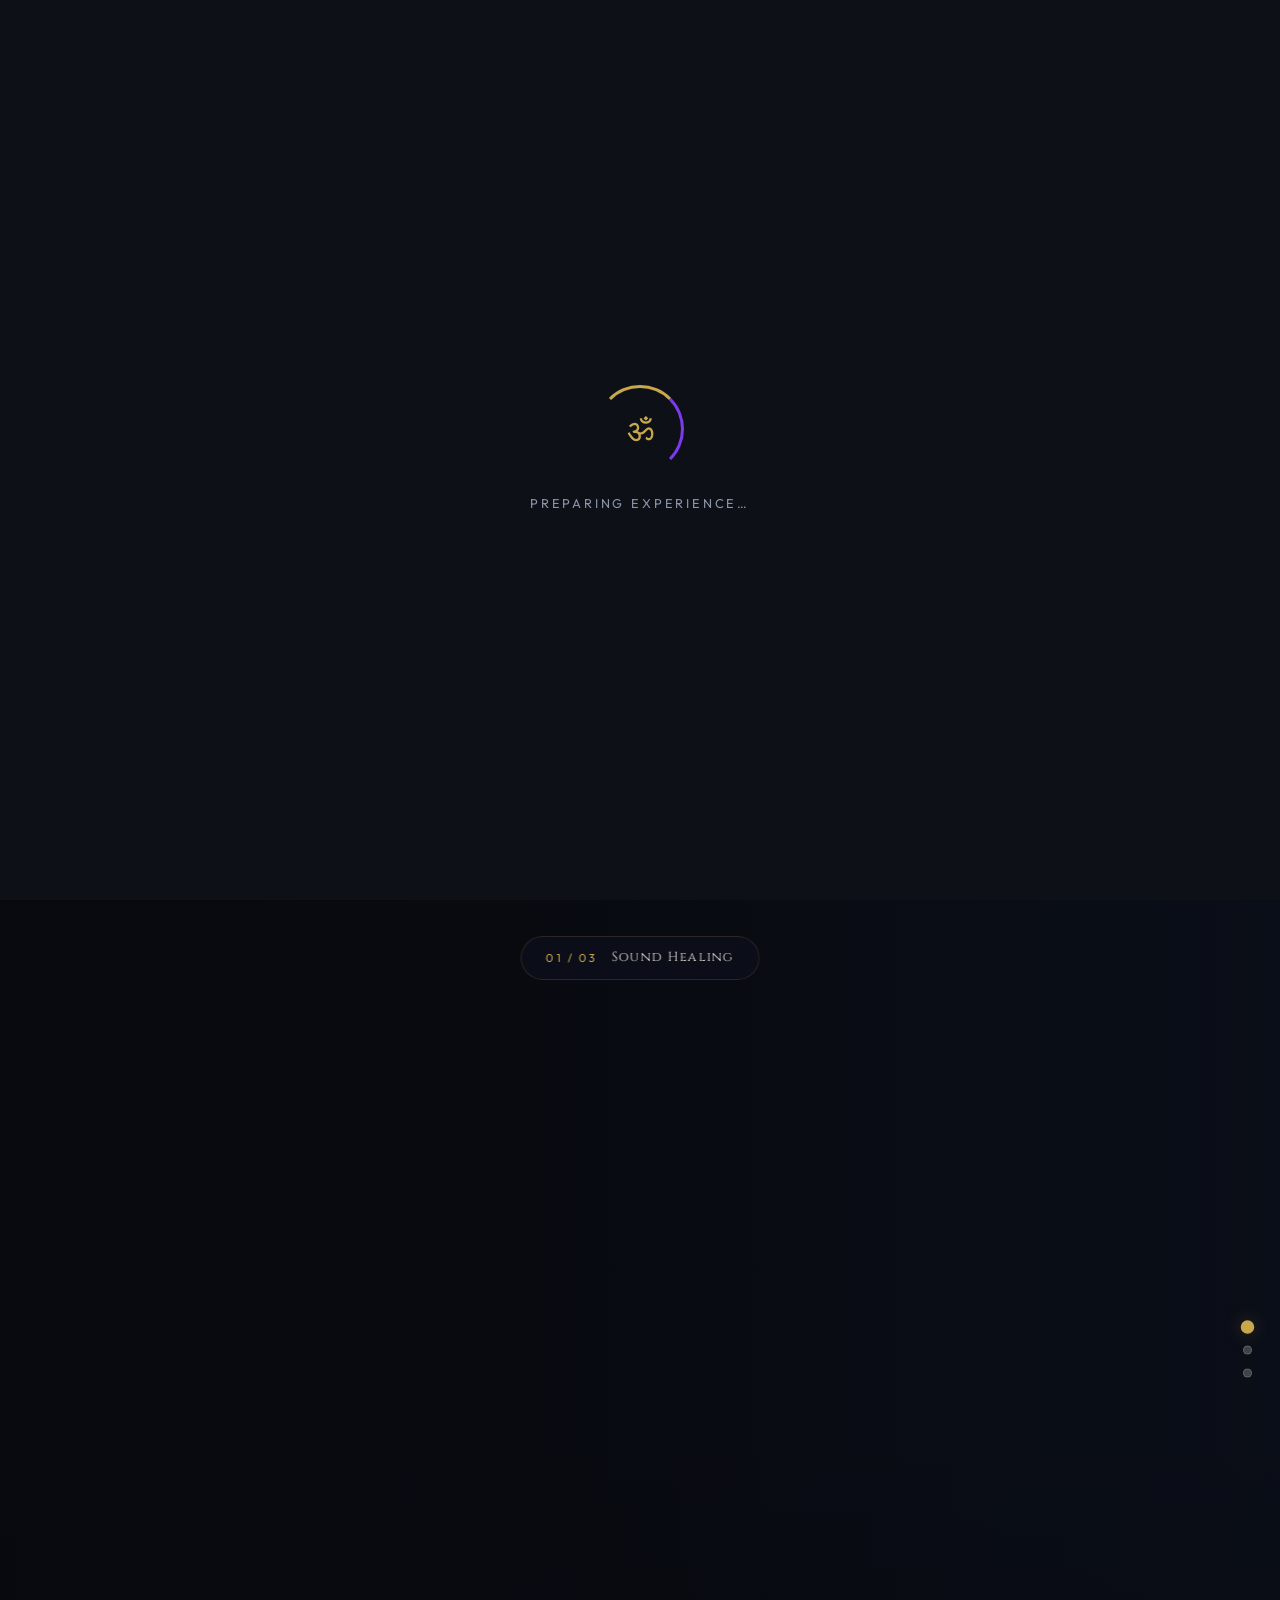
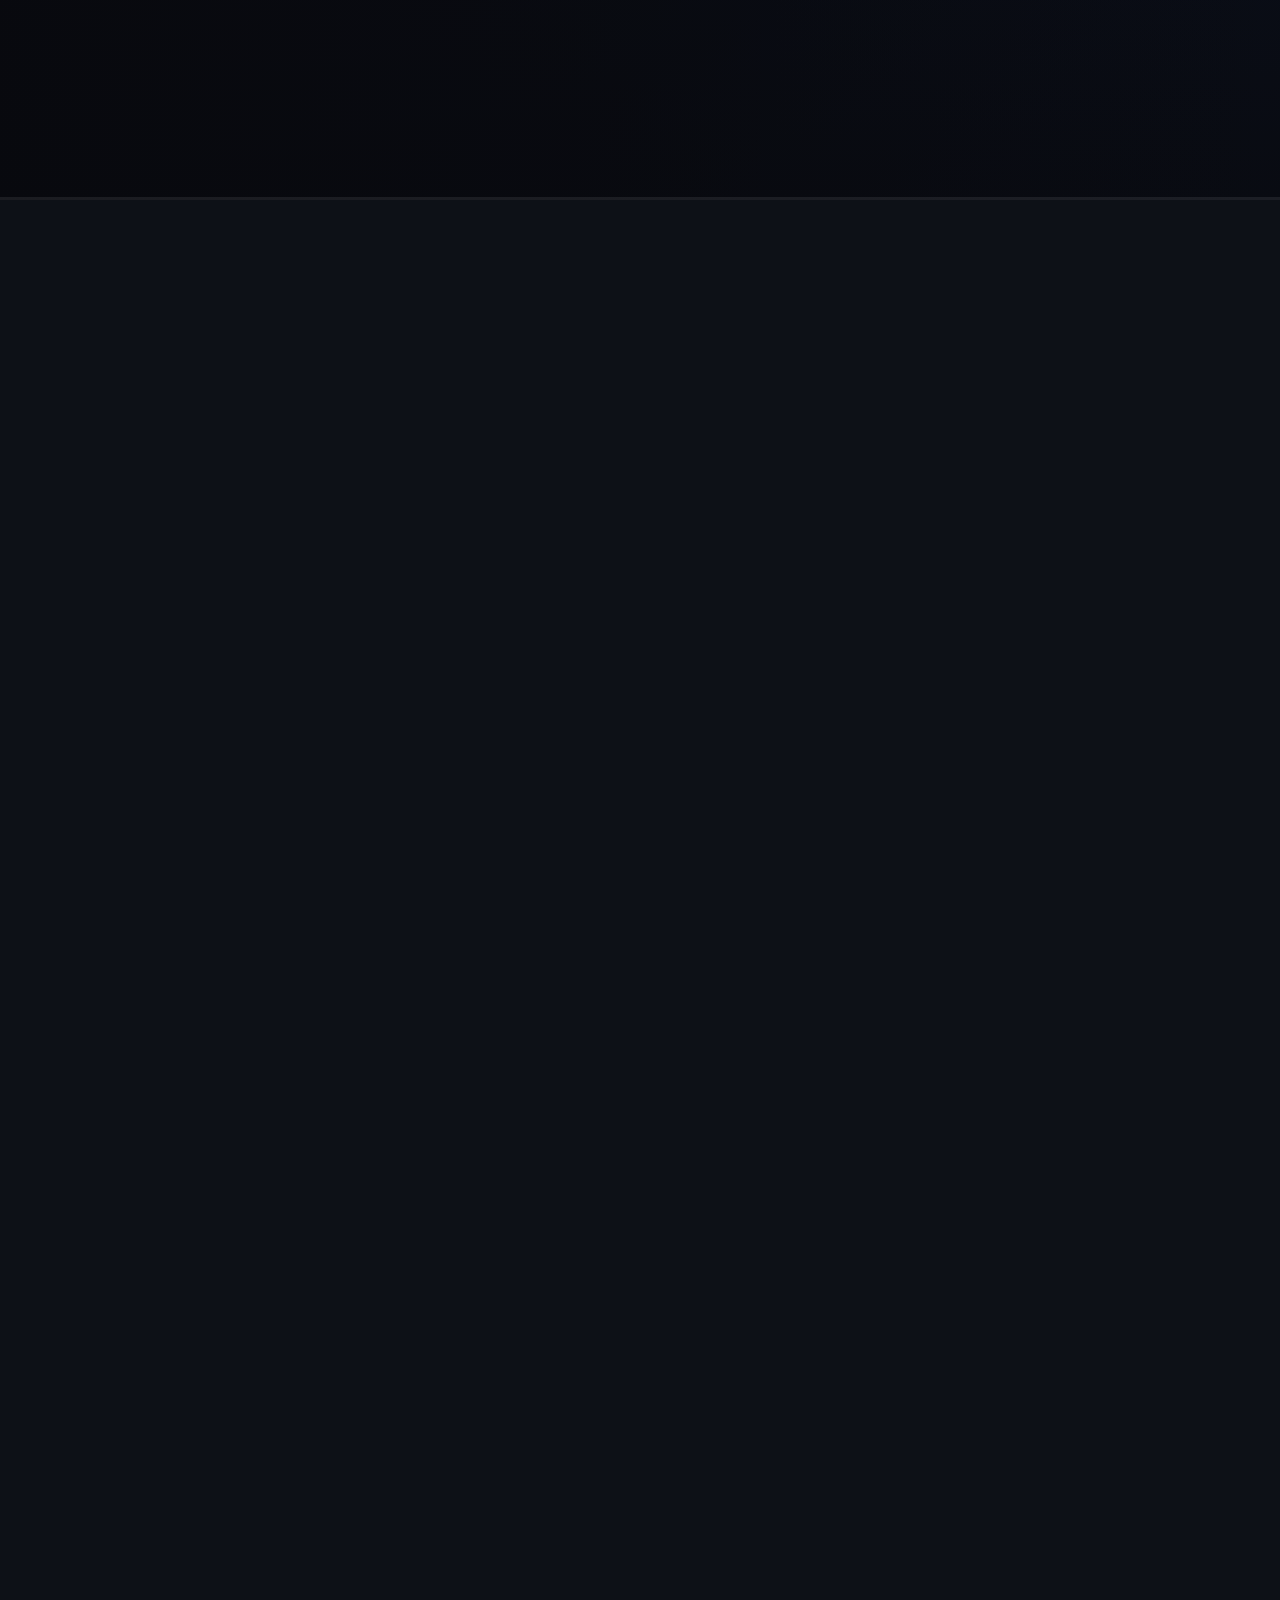
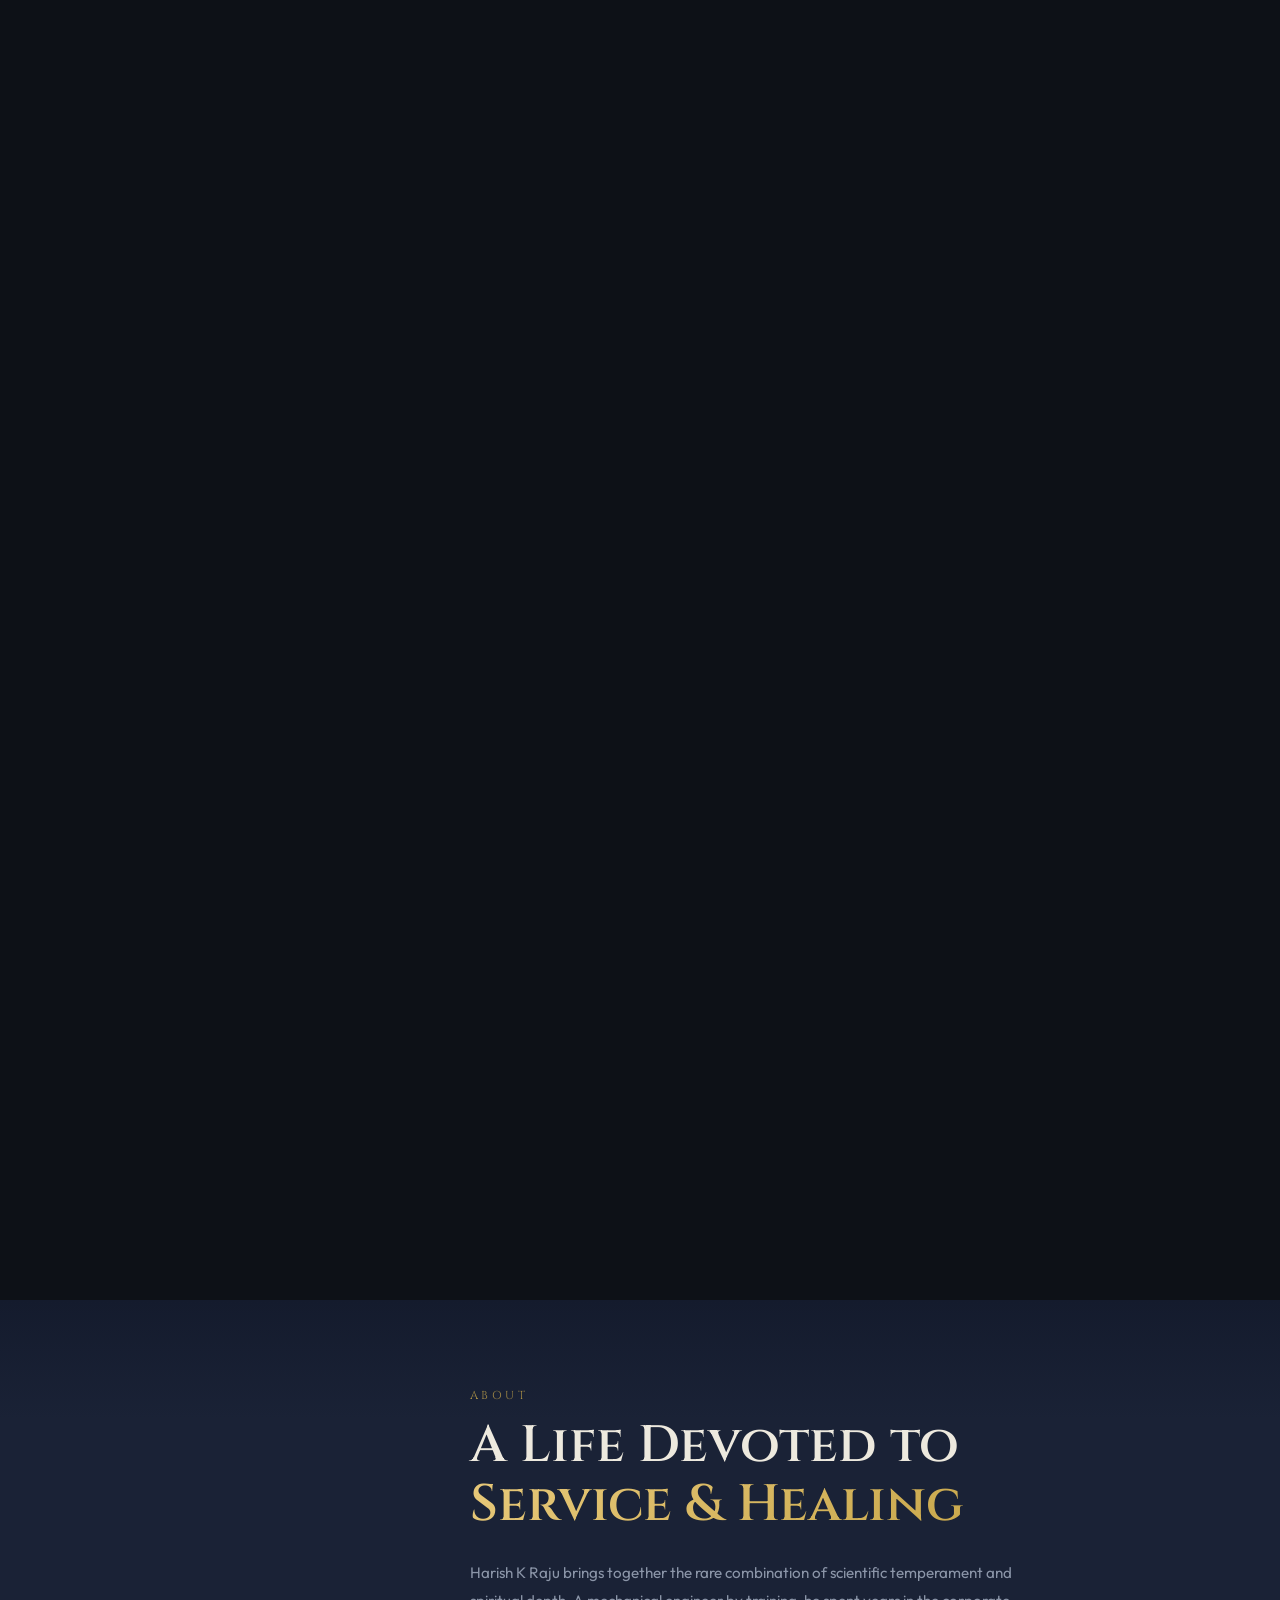
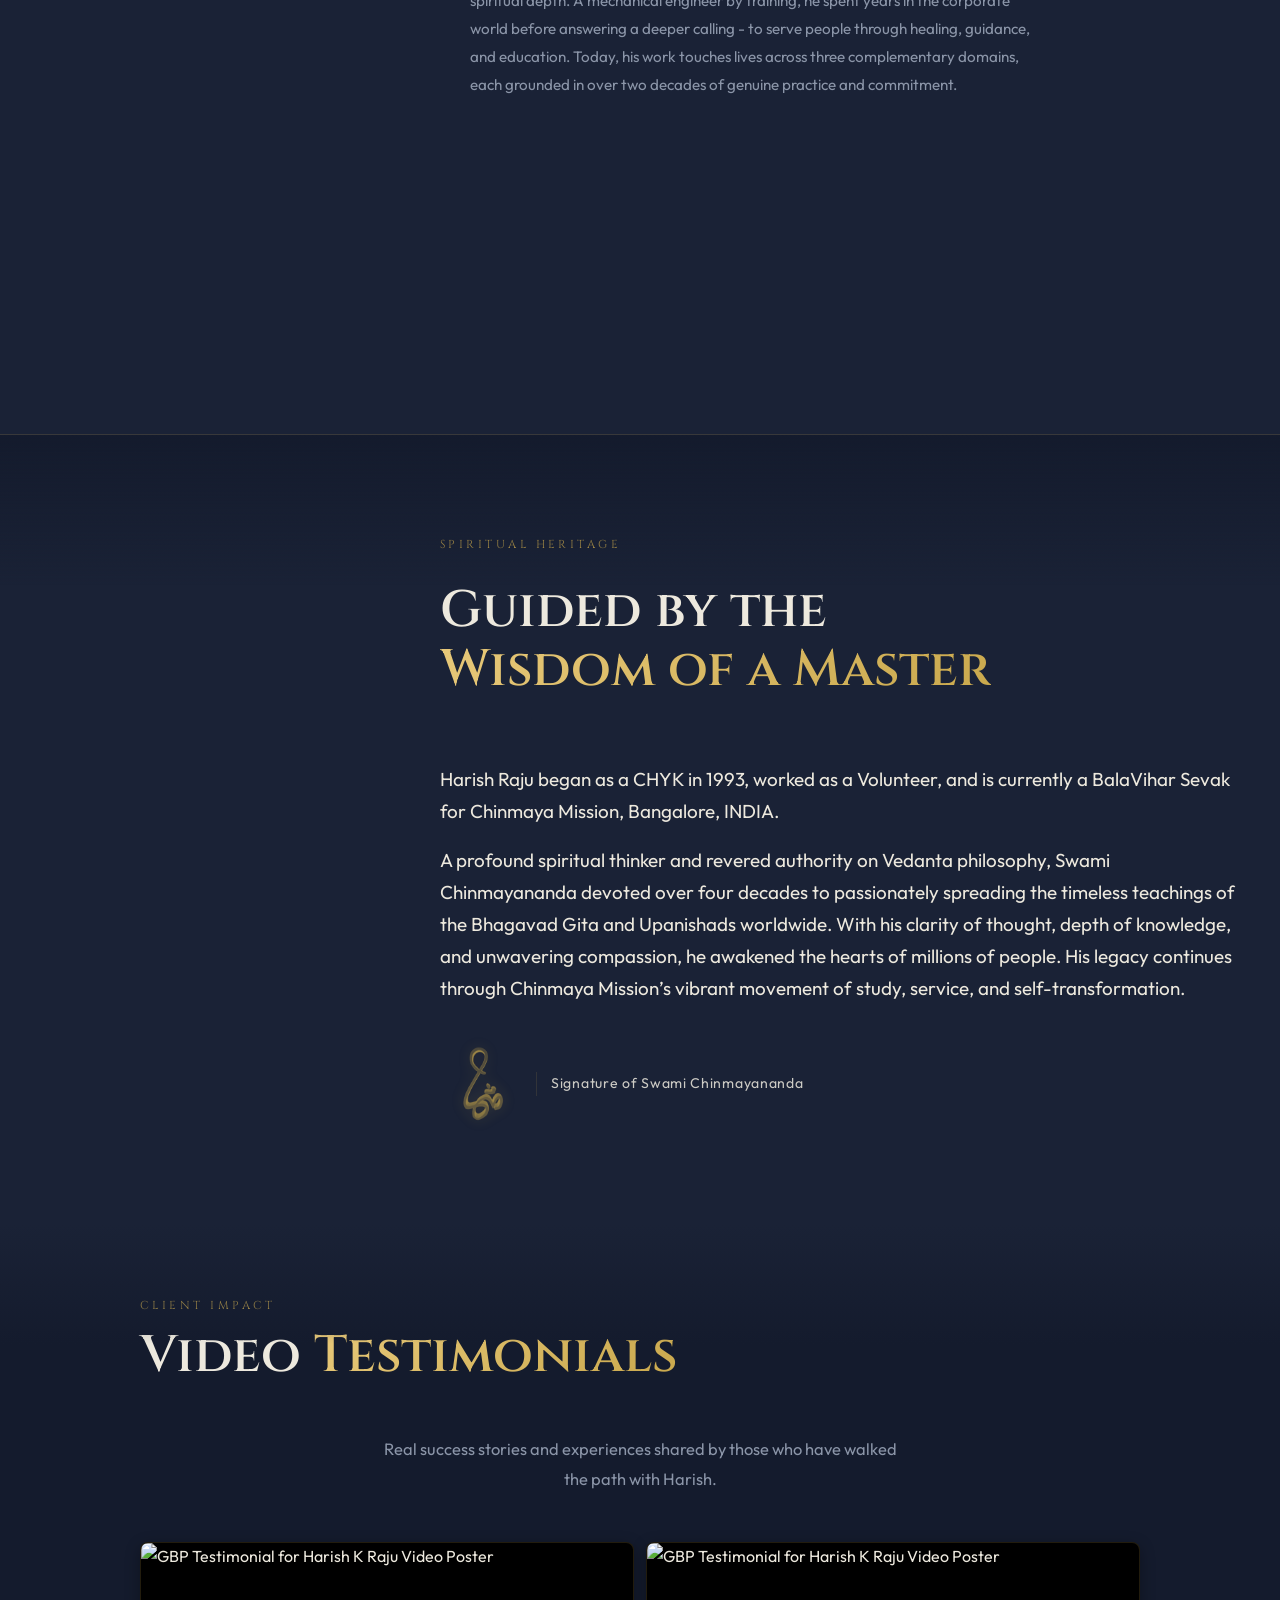
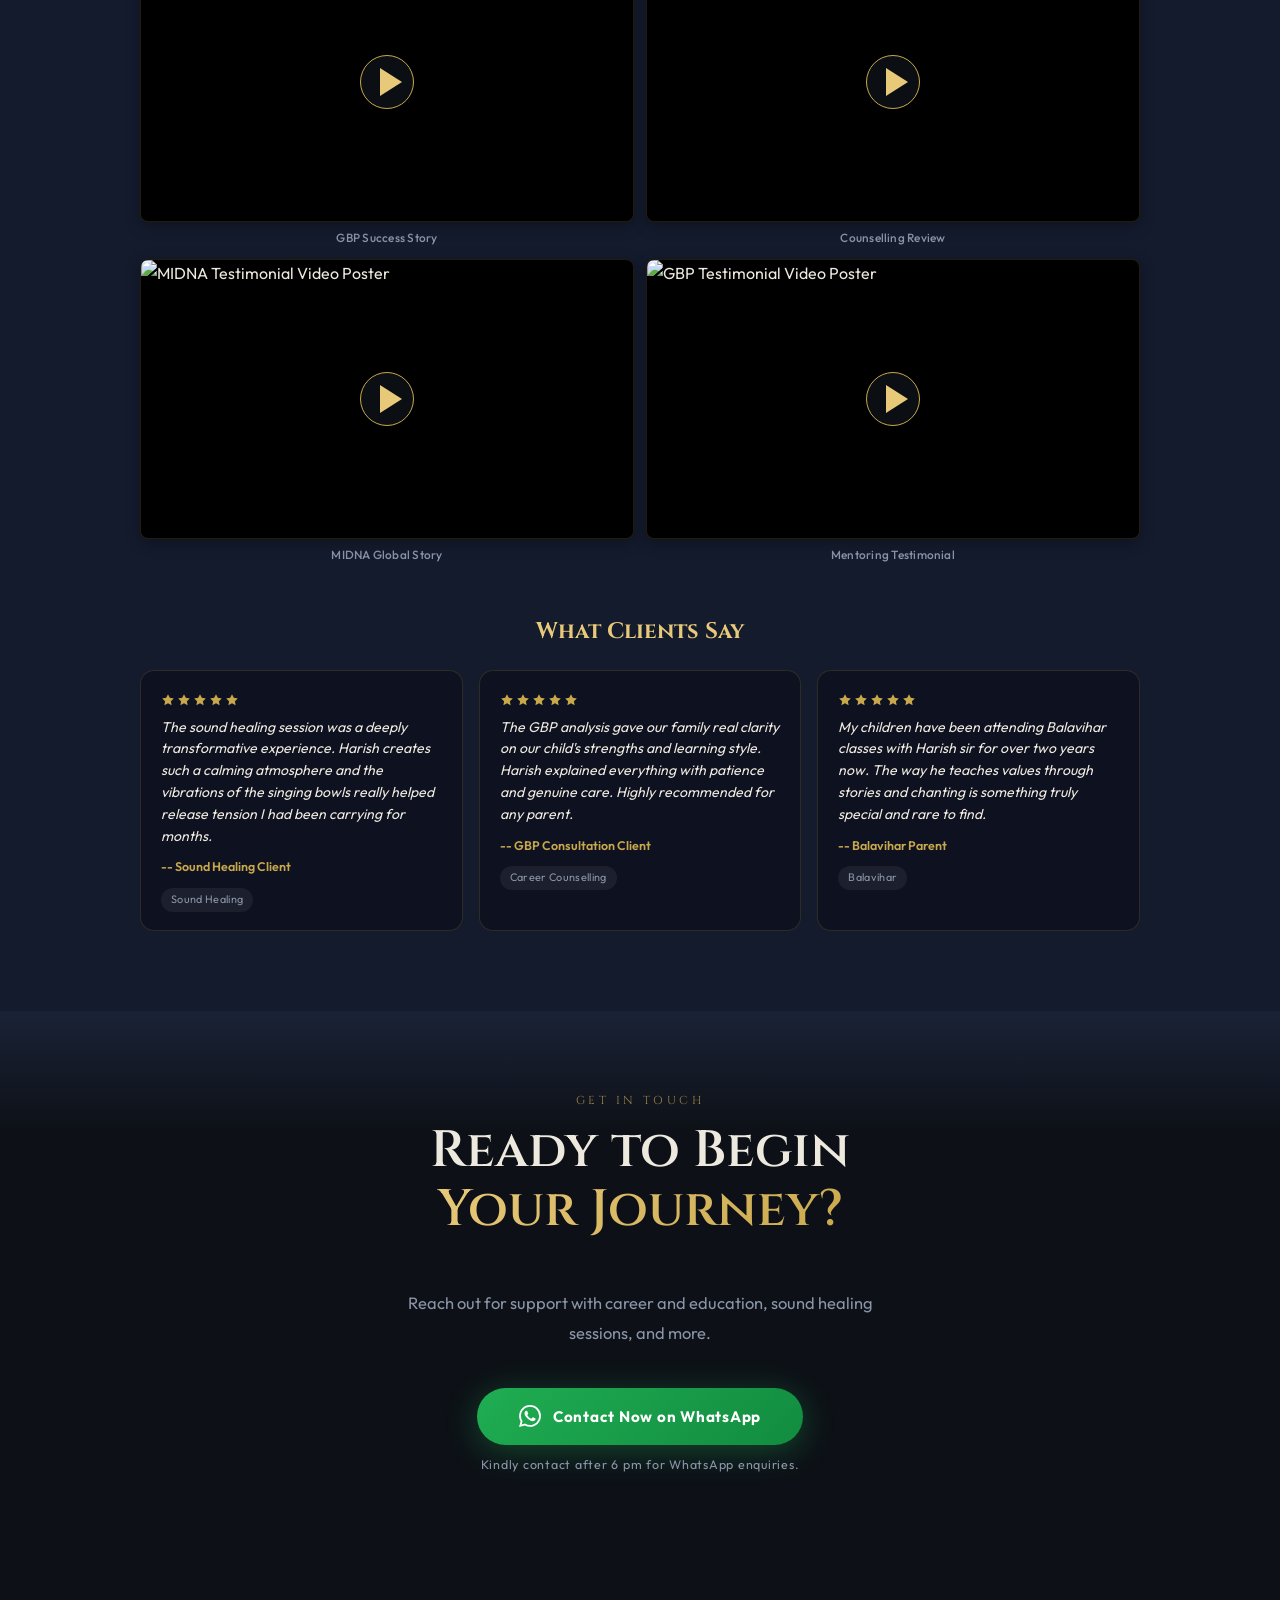
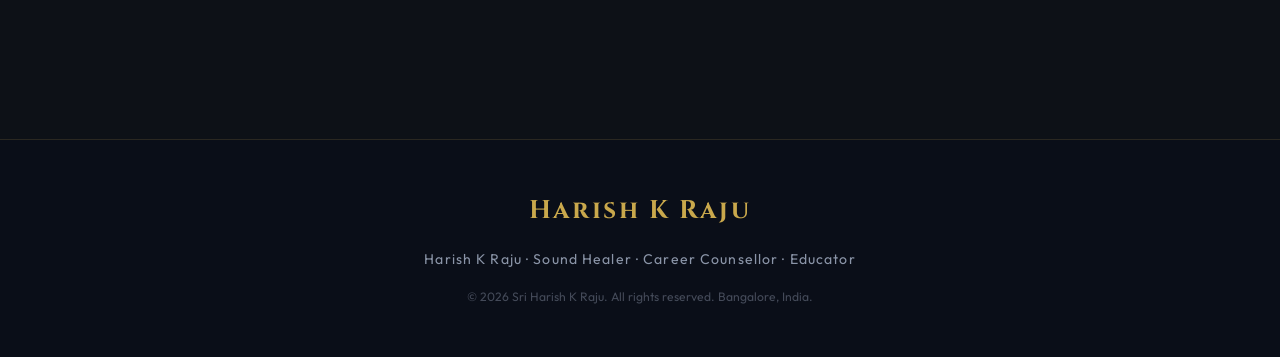
==== commit b45a04c6: "Replace em-dashes with normal hyphens, update footer copyright year to 2026, and ensure explicit lef" ====
--- a/index.html
+++ b/index.html
@@ -187,7 +187,7 @@
                 </span>
                 <div>
                   <strong>Vagus Nerve Activation</strong>
-                  <p>Sound travels through the middle ear directly stimulating the vagus nerve — the body's built-in pathway for deep rest and healing.</p>
+                  <p>Sound travels through the middle ear directly stimulating the vagus nerve - the body's built-in pathway for deep rest and healing.</p>
                 </div>
               </div>
               <div class="vbenefit-item">
@@ -257,10 +257,16 @@
             <li>Past Life Regression</li>
             <li>Advanced Meditation</li>
           </ul>
-          <a href="https://wa.me/919845885305" class="vcard-wa" target="_blank" rel="noopener">
-            <svg viewBox="0 0 24 24" fill="currentColor" width="18" height="18"><path d="M17.472 14.382c-.297-.149-1.758-.867-2.03-.967-.273-.099-.471-.148-.67.15-.197.297-.767.966-.94 1.164-.173.199-.347.223-.644.075-.297-.15-1.255-.463-2.39-1.475-.883-.788-1.48-1.761-1.653-2.059-.173-.297-.018-.458.13-.606.134-.133.298-.347.446-.52.149-.174.198-.298.298-.497.099-.198.05-.371-.025-.52-.075-.149-.669-1.612-.916-2.207-.242-.579-.487-.5-.669-.51-.173-.008-.371-.01-.57-.01-.198 0-.52.074-.792.372-.272.297-1.04 1.016-1.04 2.479 0 1.462 1.065 2.875 1.213 3.074.149.198 2.096 3.2 5.077 4.487.709.306 1.262.489 1.694.625.712.227 1.36.195 1.871.118.571-.085 1.758-.719 2.006-1.413.248-.694.248-1.289.173-1.413-.074-.124-.272-.198-.57-.347m-5.421 7.403h-.004a9.87 9.87 0 0 1-5.031-1.378l-.361-.214-3.741.982.998-3.648-.235-.374a9.86 9.86 0 0 1-1.51-5.26c.001-5.45 4.436-9.884 9.888-9.884 2.64 0 5.122 1.03 6.988 2.898a9.825 9.825 0 0 1 2.893 6.994c-.003 5.45-4.437 9.884-9.885 9.884m8.413-18.297A11.815 11.815 0 0 0 12.05 0C5.495 0 .16 5.335.157 11.892c0 2.096.547 4.142 1.588 5.945L.057 24l6.305-1.654a11.882 11.882 0 0 0 5.683 1.448h.005c6.554 0 11.89-5.335 11.893-11.893a11.821 11.821 0 0 0-3.48-8.413Z"/></svg>
-            Book a Session
-          </a>
+          <div style="display: flex; gap: 12px; flex-wrap: wrap;">
+            <a href="https://wa.me/919845885305" class="vcard-wa" target="_blank" rel="noopener">
+              <svg viewBox="0 0 24 24" fill="currentColor" width="18" height="18"><path d="M17.472 14.382c-.297-.149-1.758-.867-2.03-.967-.273-.099-.471-.148-.67.15-.197.297-.767.966-.94 1.164-.173.199-.347.223-.644.075-.297-.15-1.255-.463-2.39-1.475-.883-.788-1.48-1.761-1.653-2.059-.173-.297-.018-.458.13-.606.134-.133.298-.347.446-.52.149-.174.198-.298.298-.497.099-.198.05-.371-.025-.52-.075-.149-.669-1.612-.916-2.207-.242-.579-.487-.5-.669-.51-.173-.008-.371-.01-.57-.01-.198 0-.52.074-.792.372-.272.297-1.04 1.016-1.04 2.479 0 1.462 1.065 2.875 1.213 3.074.149.198 2.096 3.2 5.077 4.487.709.306 1.262.489 1.694.625.712.227 1.36.195 1.871.118.571-.085 1.758-.719 2.006-1.413.248-.694.248-1.289.173-1.413-.074-.124-.272-.198-.57-.347m-5.421 7.403h-.004a9.87 9.87 0 0 1-5.031-1.378l-.361-.214-3.741.982.998-3.648-.235-.374a9.86 9.86 0 0 1-1.51-5.26c.001-5.45 4.436-9.884 9.888-9.884 2.64 0 5.122 1.03 6.988 2.898a9.825 9.825 0 0 1 2.893 6.994c-.003 5.45-4.437 9.884-9.885 9.884m8.413-18.297A11.815 11.815 0 0 0 12.05 0C5.495 0 .16 5.335.157 11.892c0 2.096.547 4.142 1.588 5.945L.057 24l6.305-1.654a11.882 11.882 0 0 0 5.683 1.448h.005c6.554 0 11.89-5.335 11.893-11.893a11.821 11.821 0 0 0-3.48-8.413Z"/></svg>
+              Book a Session
+            </a>
+            <a href="https://drive.google.com/drive/folders/1h6wreRcdXNLNI6A8fNZ_GtwlE6n9zhcJ?usp=sharing" class="vcard-wa" style="background: rgba(255,255,255,0.08); border: 1px solid var(--glass-b); color: var(--gold);" target="_blank" rel="noopener">
+              <svg viewBox="0 0 24 24" fill="none" stroke="currentColor" stroke-width="2.5" width="18" height="18"><path d="M23 7l-7 5 7 5V7z"/><rect x="1" y="5" width="15" height="14" rx="2" ry="2"/></svg>
+              Watch Session Video
+            </a>
+          </div>
         </div>
       </div>
 
@@ -271,10 +277,10 @@
           <div class="vtag">Service II</div>
           <h2 class="vtitle">MIDNA GBP (Genetic Brain Profiling) Expert<br/>&amp; Smart Life Coach</h2>
           <p class="vdesc">
-            Harish is a certified Genetic Brain Profiling Expert (GBP Expert) &amp; Smart Life Coach under MIDNA Global. GBP uses Dermatoglyphics — a fingerprint-based neuroscience — to decode your inherent strengths, learning potential, and personality from as young as age 2. This empowers parents, students, and professionals to make informed decisions about education, career, and personal growth.
+            Harish is a certified Genetic Brain Profiling Expert (GBP Expert) &amp; Smart Life Coach under MIDNA Global. GBP uses Dermatoglyphics - a fingerprint-based neuroscience - to decode your inherent strengths, learning potential, and personality from as young as age 2. This empowers parents, students, and professionals to make informed decisions about education, career, and personal growth.
           </p>
           <div class="midna-logo-wrap">
-            <img src="midna_combined.png" alt="MIDNA Global — Transforming Lives" class="midna-logo" loading="lazy" style="max-height: 70px; max-width: 280px;" />
+            <img src="midna_combined.png" alt="MIDNA Global - Transforming Lives" class="midna-logo" loading="lazy" style="max-height: 70px; max-width: 280px;" />
           </div>
           <!-- Session photos -->
           <div class="vgallery vgallery-4">
@@ -312,7 +318,7 @@
           <div class="vtag">Service III</div>
           <h2 class="vtitle">Chinmaya Balavihar<br/>Sevak &amp; Sanskrit Teacher</h2>
           <p class="vdesc">
-            Since 2001, Harish has nurtured children aged 5&ndash;16 in the living traditions of India &mdash; chanting the Bhagavad Gita, Vishnu Sahasranama, Hanuman Chalisa, and Shlokas alongside value-based lessons drawn from sacred scriptures. Classes are available online and offline, rooted in over two decades of devoted Seva with the Chinmaya Mission. He also works as a Sanskrit Teacher for NPS, a reputed CBSE school in Bangalore.
+            Since 2001, Harish has nurtured children aged 5&ndash;16 in the living traditions of India - chanting the Bhagavad Gita, Vishnu Sahasranama, Hanuman Chalisa, and Shlokas alongside value-based lessons drawn from sacred scriptures. Classes are available online and offline, rooted in over two decades of devoted Seva with the Chinmaya Mission. He also works as a Sanskrit Teacher for NPS, a reputed CBSE school in Bangalore.
           </p>
           <!-- Session photos -->
           <div class="vgallery vgallery-4">
@@ -383,7 +389,7 @@
           <p class="eyebrow">About</p>
           <h2 class="sec-title">A Life Devoted to<br/><em>Service &amp; Healing</em></h2>
           <p class="about-bio">
-            Harish K Raju brings together the rare combination of scientific temperament and spiritual depth. A mechanical engineer by training, he spent years in the corporate world before answering a deeper calling &mdash; to serve people through healing, guidance, and education. Today, his work touches lives across three complementary domains, each grounded in over two decades of genuine practice and commitment.
+            Harish K Raju brings together the rare combination of scientific temperament and spiritual depth. A mechanical engineer by training, he spent years in the corporate world before answering a deeper calling - to serve people through healing, guidance, and education. Today, his work touches lives across three complementary domains, each grounded in over two decades of genuine practice and commitment.
           </p>
 
           <!-- Credential badges — no emojis, no timeline -->
@@ -587,7 +593,7 @@
     <div class="footer-inner">
       <div class="footer-logo">Harish K Raju</div>
       <p class="footer-tag">Harish K Raju &middot; Sound Healer &middot; Career Counsellor &middot; Educator</p>
-      <p class="footer-copy">&copy; 2025 Sri Harish K Raju. All rights reserved. Bangalore, India.</p>
+      <p class="footer-copy">&copy; 2026 Sri Harish K Raju. All rights reserved. Bangalore, India.</p>
     </div>
   </footer>
 
--- a/style.css
+++ b/style.css
@@ -358,7 +358,7 @@
 }
 .vdesc {
   font-size: .87rem; color: var(--muted); line-height: 1.78;
-  margin-bottom: 20px;
+  margin-bottom: 20px; text-align: left;
 }
 .vpills {
   list-style: none; display: flex; flex-wrap: wrap; gap: 8px;
@@ -408,7 +408,7 @@
   letter-spacing: .03em; margin-bottom: 2px;
 }
 .vbenefit-item p {
-  font-size: .77rem; color: var(--muted); line-height: 1.6;
+  font-size: .77rem; color: var(--muted); line-height: 1.6; text-align: left;
 }
 
 /* ─── Service Card Gallery ───────────────────────────────── */
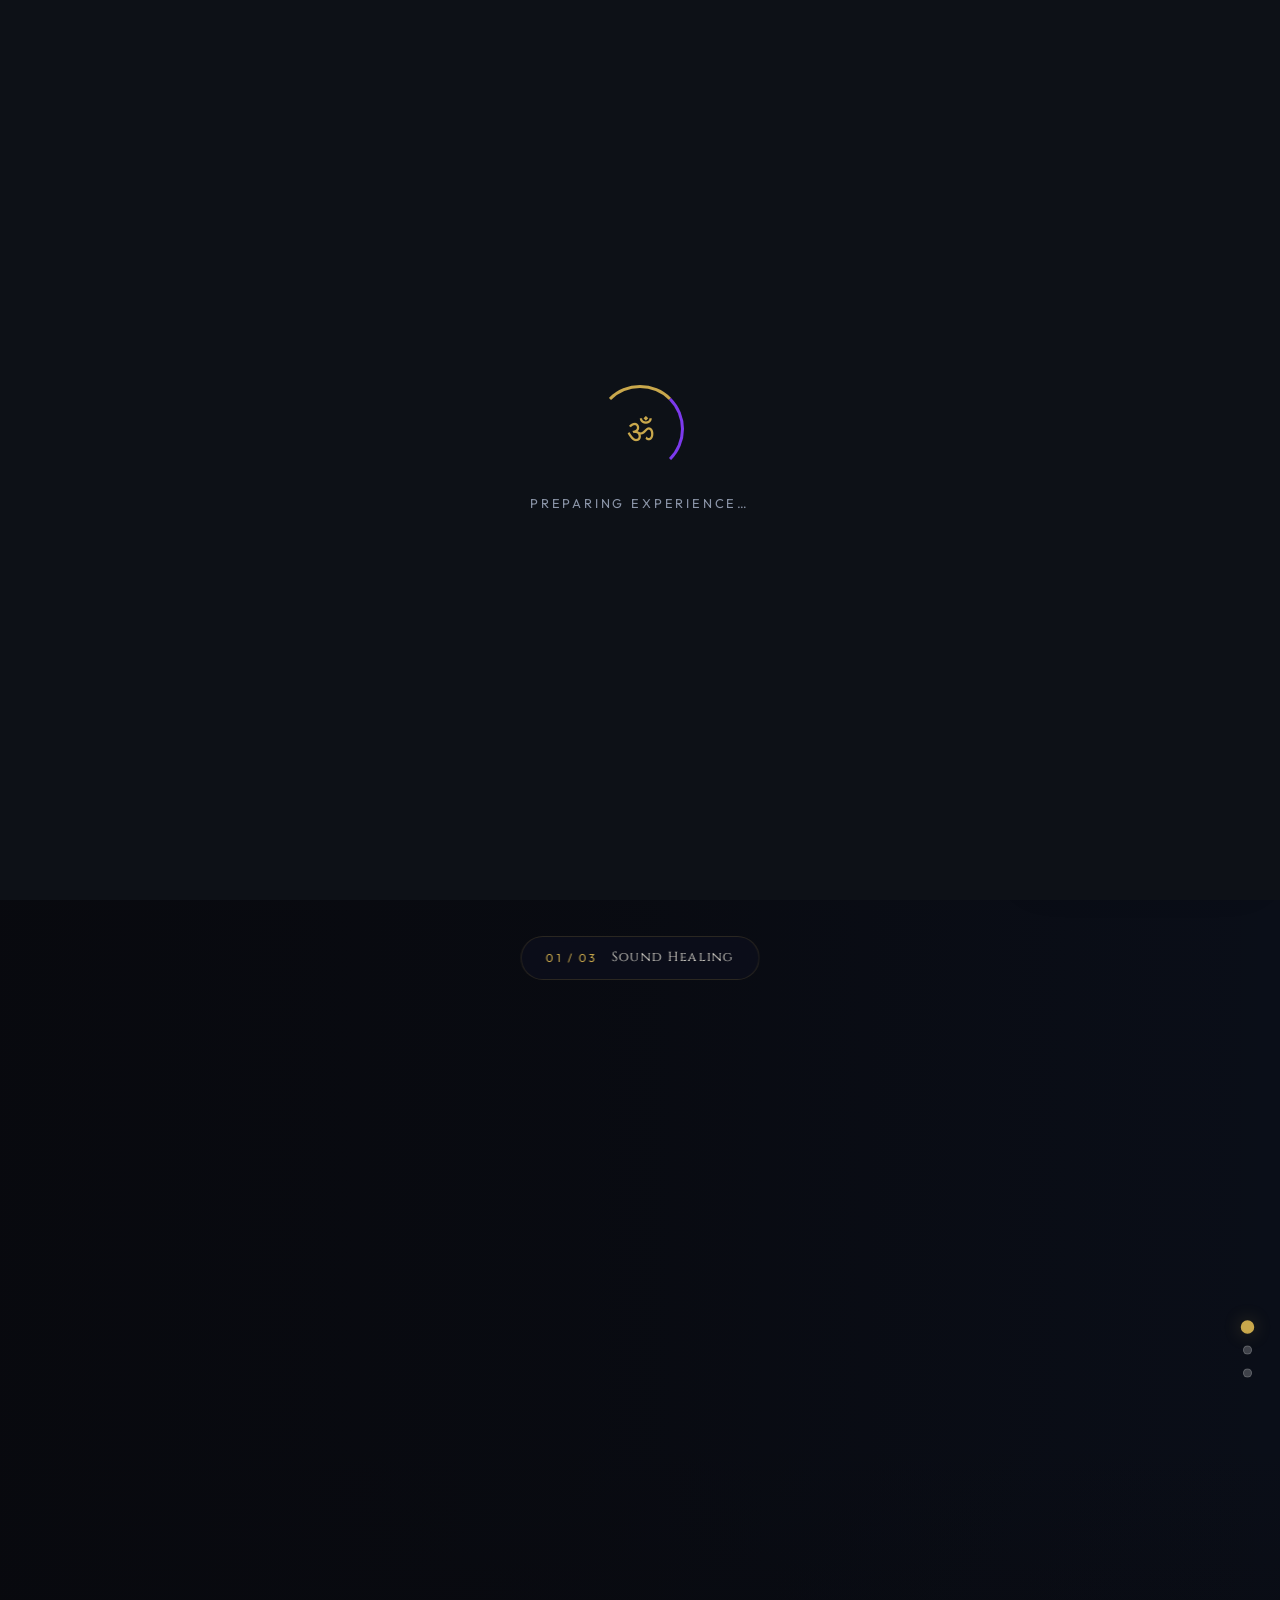
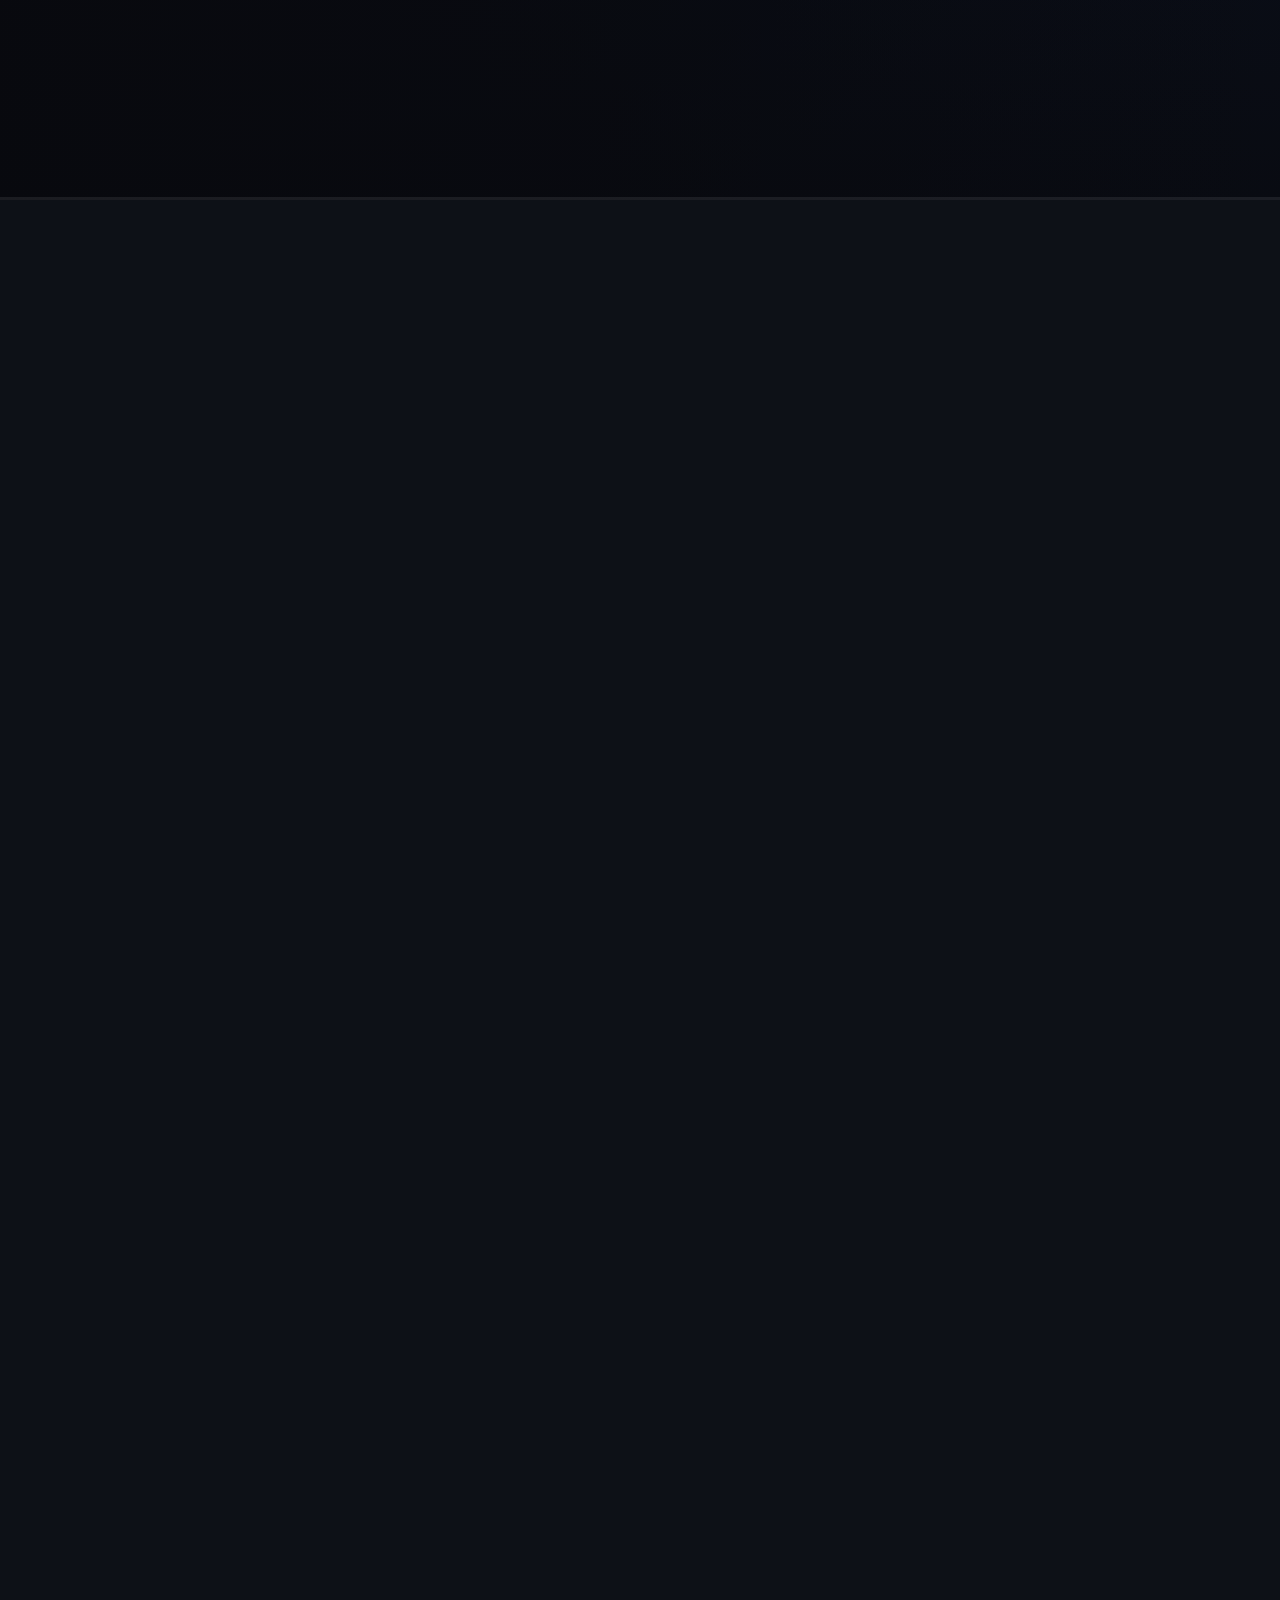
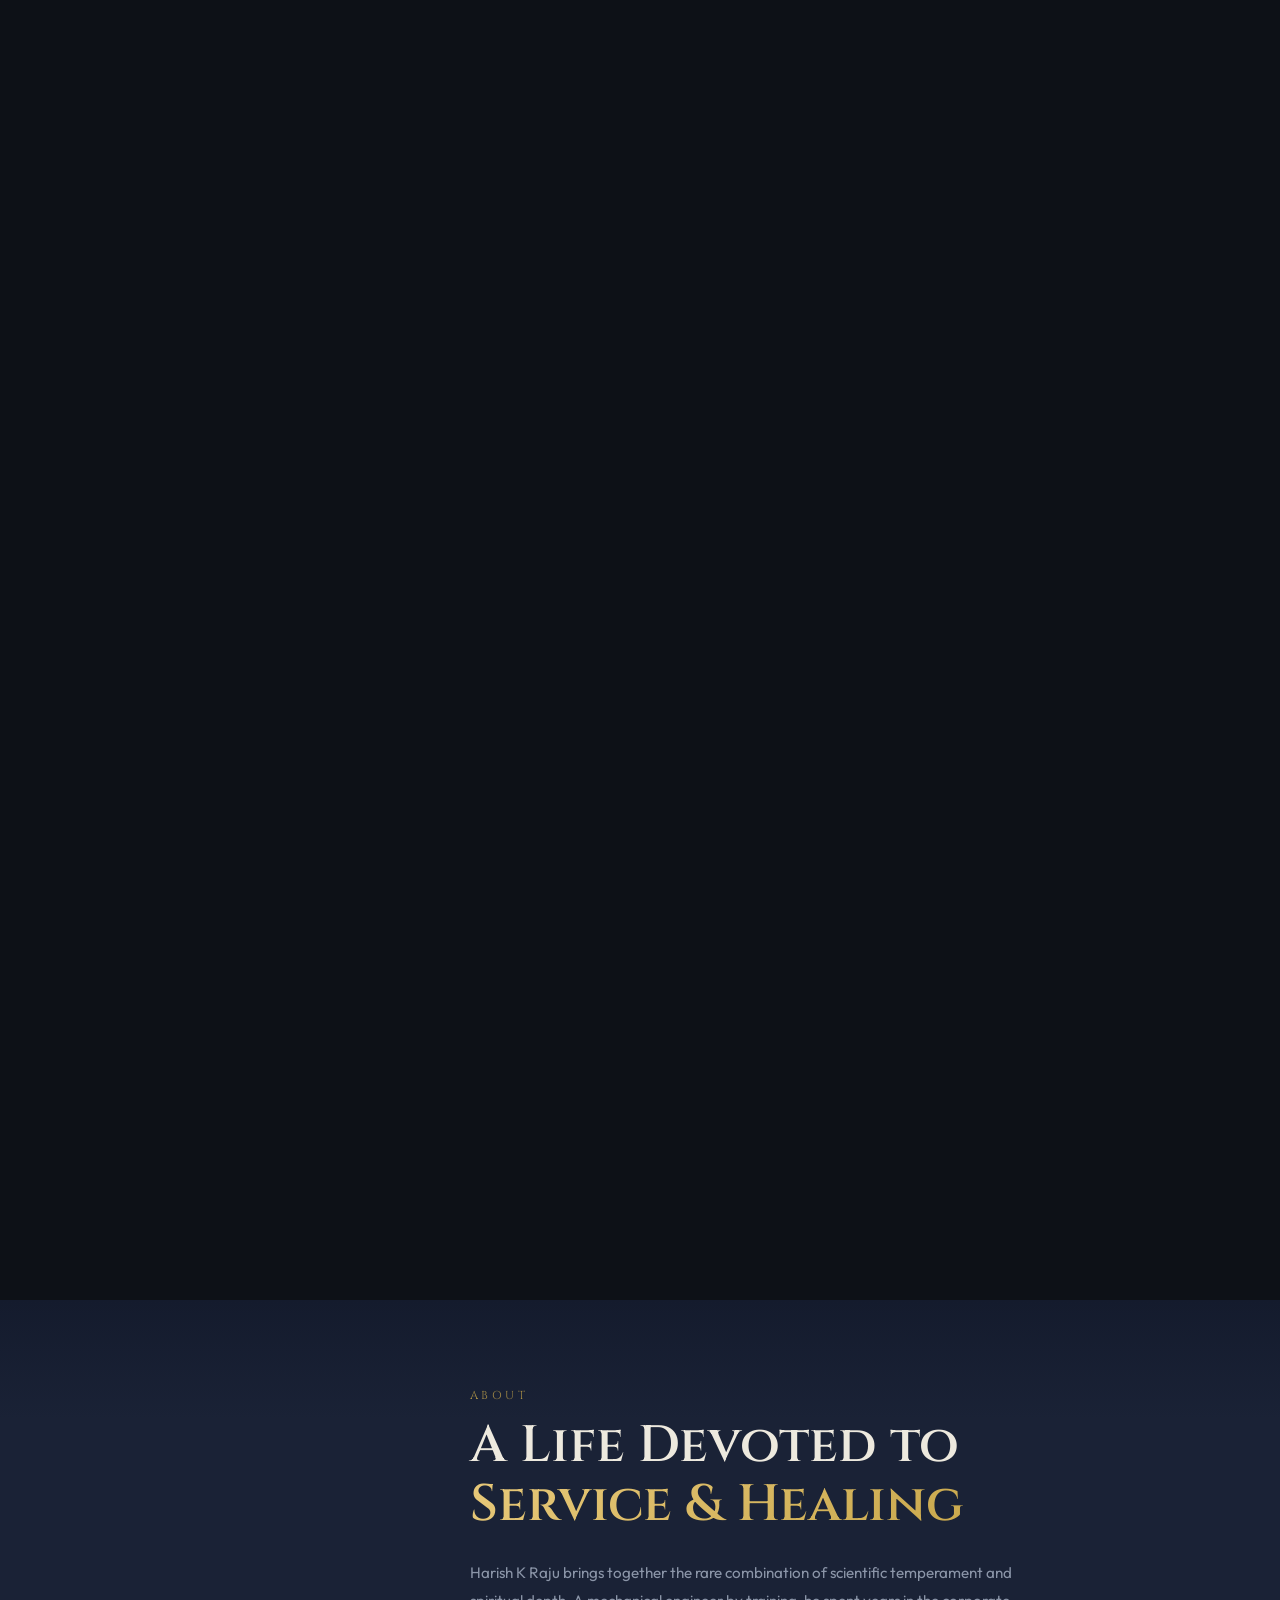
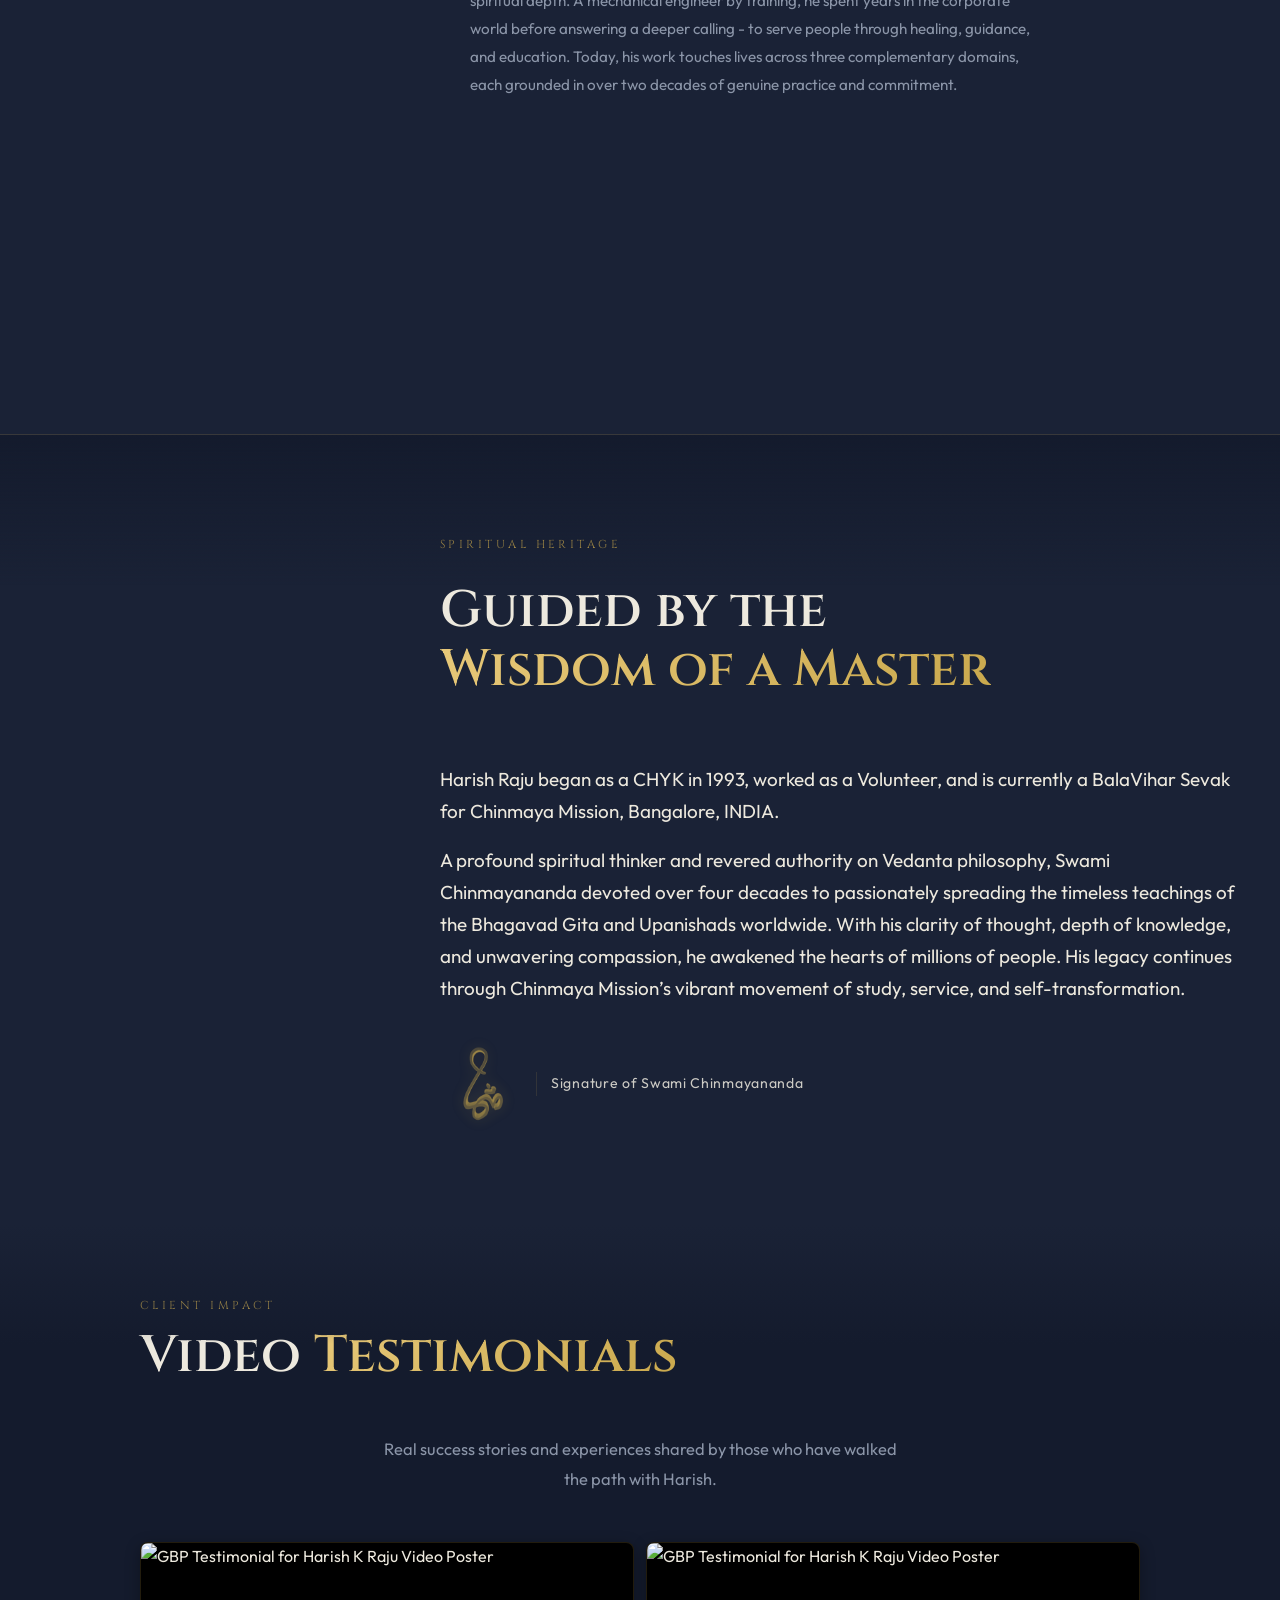
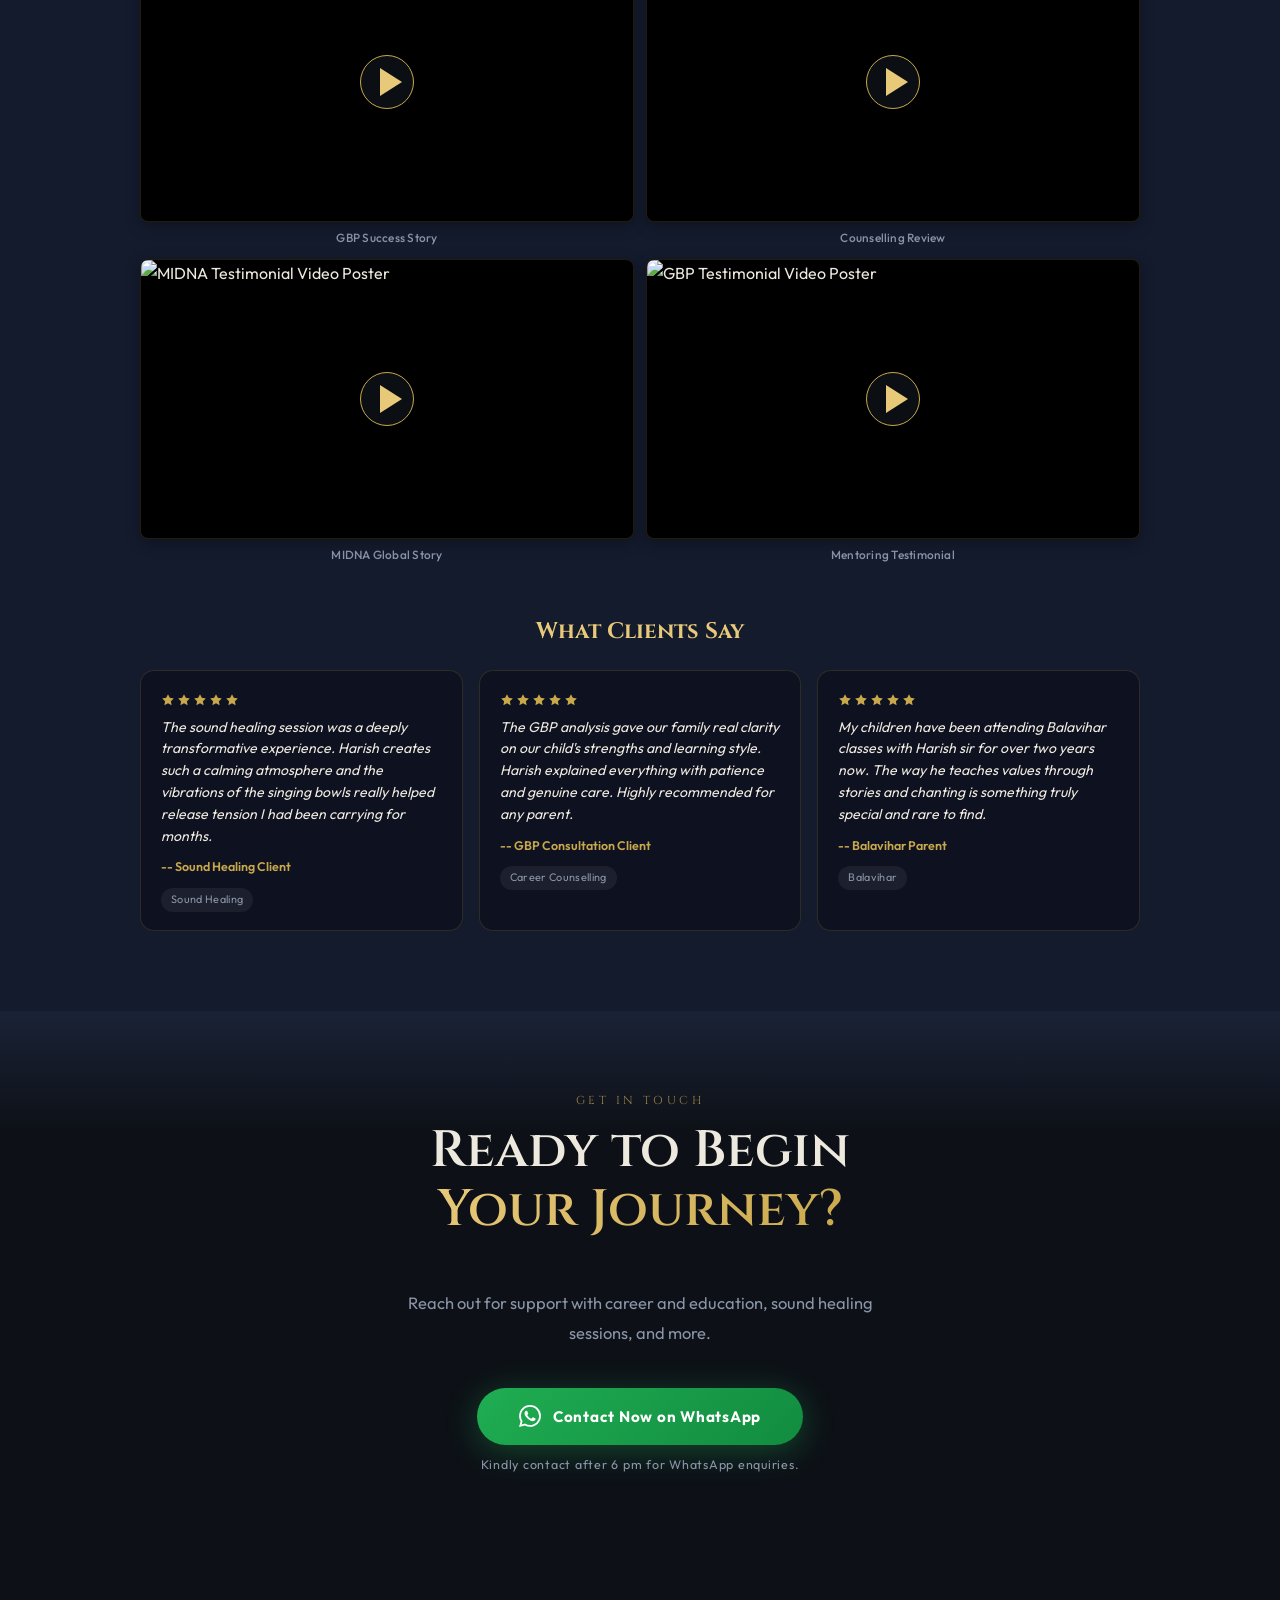
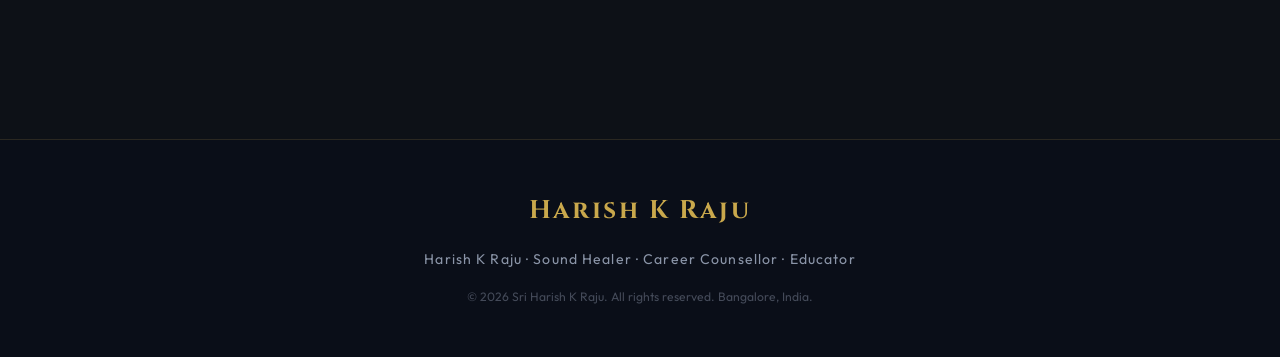
==== commit 553338fc: "Add background music player streaming sound therapy track from YouTube with animated toggle widget" ====
--- a/index.html
+++ b/index.html
@@ -604,6 +604,21 @@
     <div id="lightbox-caption" class="lightbox-caption"></div>
   </div>
 
+  <!-- Background Music Player and Widget -->
+  <div id="bg-audio-control" class="audio-control-widget">
+    <button id="audio-toggle-btn" class="audio-btn" aria-label="Toggle Background Music">
+      <div class="audio-waves" id="audio-waves-container">
+        <span class="stroke"></span>
+        <span class="stroke"></span>
+        <span class="stroke"></span>
+        <span class="stroke"></span>
+        <span class="stroke"></span>
+      </div>
+      <span id="audio-status-text">Play Healing Sounds</span>
+    </button>
+  </div>
+  <div id="youtube-audio-player" style="position: absolute; top: -9999px; left: -9999px; width: 1px; height: 1px; opacity: 0; pointer-events: none;"></div>
+
   <!-- Third-party scripts (GSAP, ScrollTrigger, Three.js) deferred to body end to prevent render-blocking -->
   <script src="https://cdnjs.cloudflare.com/ajax/libs/gsap/3.12.5/gsap.min.js"></script>
   <script src="https://cdnjs.cloudflare.com/ajax/libs/gsap/3.12.5/ScrollTrigger.min.js"></script>
--- a/style.css
+++ b/style.css
@@ -1161,3 +1161,101 @@
   }
 }
 
+/* ─── Floating Audio Control Widget ──────────────────────── */
+.audio-control-widget {
+  position: fixed;
+  bottom: 24px;
+  right: 24px;
+  z-index: 1000;
+  display: flex;
+  align-items: center;
+  pointer-events: auto;
+}
+
+.audio-btn {
+  display: flex;
+  align-items: center;
+  gap: 12px;
+  background: rgba(20, 27, 45, 0.75);
+  border: 1px solid rgba(201, 168, 76, 0.3);
+  padding: 10px 18px;
+  border-radius: 30px;
+  cursor: pointer;
+  box-shadow: 0 8px 32px rgba(0, 0, 0, 0.3);
+  backdrop-filter: blur(12px);
+  -webkit-backdrop-filter: blur(12px);
+  transition: all 0.3s cubic-bezier(0.4, 0, 0.2, 1);
+}
+
+.audio-btn:hover {
+  border-color: rgba(201, 168, 76, 0.7);
+  box-shadow: 0 8px 32px rgba(201, 168, 76, 0.15);
+  transform: translateY(-2px);
+}
+
+#audio-status-text {
+  font-family: 'Outfit', sans-serif;
+  font-size: 0.78rem;
+  font-weight: 600;
+  letter-spacing: 0.05em;
+  text-transform: uppercase;
+  color: var(--text, #ede9de);
+  white-space: nowrap;
+  transition: color 0.3s ease;
+}
+
+.audio-btn:hover #audio-status-text {
+  color: var(--gold, #c9a84c);
+}
+
+/* Audio Waves Animation */
+.audio-waves {
+  display: flex;
+  align-items: flex-end;
+  gap: 3px;
+  height: 18px;
+  width: 25px;
+}
+
+.audio-waves .stroke {
+  background: var(--gold, #c9a84c);
+  height: 100%;
+  width: 3px;
+  border-radius: 2px;
+  transition: height 0.3s ease;
+}
+
+.audio-waves.playing .stroke {
+  animation: sound-wave-anim 1.2s infinite ease-in-out alternate;
+}
+
+.audio-waves.playing .stroke:nth-child(1) { animation-delay: 0.1s; }
+.audio-waves.playing .stroke:nth-child(2) { animation-delay: 0.3s; }
+.audio-waves.playing .stroke:nth-child(3) { animation-delay: 0.6s; }
+.audio-waves.playing .stroke:nth-child(4) { animation-delay: 0.2s; }
+.audio-waves.playing .stroke:nth-child(5) { animation-delay: 0.4s; }
+
+.audio-waves:not(.playing) .stroke {
+  height: 3px !important;
+}
+
+@keyframes sound-wave-anim {
+  0% { height: 20%; }
+  100% { height: 100%; }
+}
+
+@media (max-width: 768px) {
+  .audio-control-widget {
+    bottom: 16px;
+    right: 16px;
+  }
+  .audio-btn {
+    padding: 8px 14px;
+    gap: 8px;
+  }
+  #audio-status-text {
+    font-size: 0.72rem;
+  }
+}
+
+
